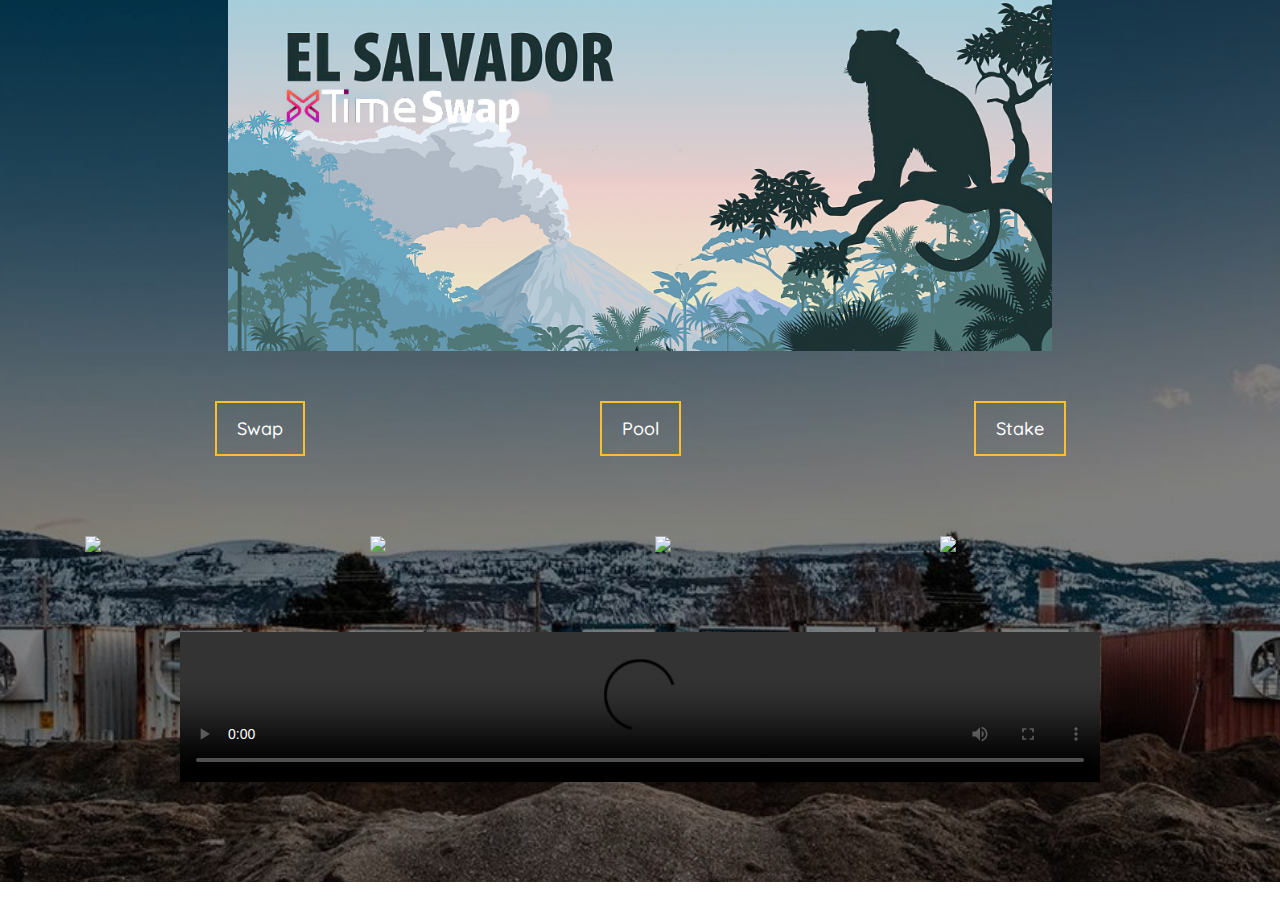
==== XTimeSwap/index.html @ 7733f203 "Merge pull request #8 from opencsdream/main" ====
﻿<!DOCTYPE html>
<html lang="en">
<head>
	<meta charset="utf-8">
	<title>Xtime World</title>
	<meta name="viewport" content="width=device-width, initial-scale=1.0">
	<meta content="width=device-width, initial-scale=1.0" name="viewport">
	<meta content="Xtime World Bitcoin" name="keywords">
	<meta content="Xtime  World" name="description">
	<meta name="twitter:image" content="img/logo-icon.png">
	<meta name="twitter:card" content="summary">
	<meta name="twitter:title" content="🔥 XTimeSwap pledge mining will bring you huge returns.">
	<meta name="twitter:description" content="XTime World">
	<link href="../img/logo-icon.png" rel="icon">
	<!-- Google Font -->
	<link href="https://fonts.googleapis.com/css2?family=Quicksand:wght@300;400;500;600;700&display=swap"
		  rel="stylesheet">
	<!-- CSS -->
	<link rel="stylesheet" href="https://fonts.googleapis.com/css?family=Lobster">
	<link rel='stylesheet' href='https://fonts.googleapis.com/css?family=Lato:400,700'>
	<!-- use the same version of main page -->
	<link href="https://stackpath.bootstrapcdn.com/bootstrap/4.4.1/css/bootstrap.min.css" rel="stylesheet">
	<link rel="stylesheet" href="https://cdn.jsdelivr.net/npm/bootstrap-icons@1.6.1/font/bootstrap-icons.css">
	<link rel="stylesheet" href="src/css/style.css">
	<link href="../lib/flaticon/font/flaticon.css" rel="stylesheet">
	<link href="../lib/owlcarousel/assets/owl.carousel.min.css" rel="stylesheet">
	<link href="../lib/animate/animate.min.css" rel="stylesheet">
</head>

<body>

<div class="alert alert-warning alert-dismissible fade show hide" role="alert" id="alert">
	<strong id="info-failed-title">Need MetaMask!</strong>
	<span id="info-failed-body">You should install the metamask wallet</span>
</div>

<div class="alert alert-success alert-dismissible fade show hide" role="alert" id="success-info">
	<strong id="info-success-title">Swap Success!</strong>
	<span id="info-success-body">You transaction is on the way</span>
</div>

<div id="app">
	<div style="width: 100%; background:rgba(0, 0, 0, 0.5);">
		<!-- Coming Soon -->
		<div class="coming-soon">
			<div class="container-fluid">
				<div class="row">
					<img src="../img/countdown/top.jpg" class="col-md-8 offset-md-2 col-12">
				</div>
			</div>
		</div>
		<div class="container button-3">
			<div class="carousel-btn row" style="text-align: center;">
				<div class="col-md-4 col-4">
					<a class="btn btn-custom" id="btn-swap">
						Swap
					</a>
				</div>
				<div class="col-md-4 col-4">
					<a class="btn btn-custom" id="btn-pool">
						Pool
					</a>
				</div>
				<div class="col-md-4 col-4">
					<a class="btn btn-custom" id="btn-stake">
						Stake
					</a>
				</div>
			</div>
			<div class="index-container">
				<div class="row show-photo">
					<img src="../img/countdown/P1.jpg" class="col-md-3 col-sm-6">
					<img src="../img/countdown/P2.jpg" class="col-md-3 col-sm-6">
					<img src="../img/countdown/P3.jpg" class="col-md-3 col-sm-6">
					<img src="../img/countdown/P4.jpg" class="col-md-3 col-sm-6">
				</div>
				<div style="margin-top: 80px" class="row">
					<video controls="controls" class="col col-md-10 offset-md-1" loop="loop">
						<source src="../img/countdown/v1.mp4" type="video/mp4" />
					</video>
				</div>
				<div style="height: 100px;"></div>
			</div>
			<div class="swap-container hide">
				<div class="window" id="swap-window">
					<div class="window-body">
						<div class="window-title">
							<div class="swap-window-title-msg">
								<h2>Exchange</h2>
								<p>Trade tokens in an instant</p>
							</div>
							<div class="swap-window-title-icons">
								<i class="bi bi-gear" id="btn-swap-setting" data-toggle="modal"
								   data-target="#setting"></i>
								<i class="bi bi-clock" id="btn-swap-history" data-toggle="modal"
								   data-target="#history"></i>
							</div>
						</div>
						<div class="swap-window-body">
							<div class="swap-input">
								<p class="input-label">From</p>
								<p class="input-label float-right hide label-balance-from" id="label-balance-from"></p>
								<div class="input-body">
									<input class="token-amount-input" id="input-swap-from" inputmode="decimal"
										   autocorrect="off" type="number" pattern="^[0-9]*[.,]?[0-9]*$"
										   placeholder="0.0"
										   minlength="1" maxlength="79">
									<button class="open-currency-select-button" id="btn-swap-from">
										<img class="token-icon" src="assets/icon/bnb.png">
										BNB
									</button>
								</div>
							</div>
							<div style="text-align: center">
								<i class="bi bi-arrow-down-circle" id="btn-exchange"></i>
							</div>
							<div class="swap-input">
								<p class="input-label">To</p>
								<p class="input-label float-right hide" id="label-balance-to"></p>
								<div class="input-body">
									<input class="token-amount-input" id="input-swap-to" inputmode="decimal"
										   autocorrect="off" type="number" pattern="^[0-9]*[.,]?[0-9]*$"
										   placeholder="0.0"
										   minlength="1" maxlength="79">
									<button class="open-currency-select-button" id="btn-swap-to">
										<img class="token-icon" src="assets/icon/xtime.png">
										XTime
									</button>
								</div>
							</div>
							<button class="btn btn-lg btn-primary swap-wallet" id="btn-connect-wallet">Connect Wallet
							</button>
							<button class="btn btn-lg btn-primary swap-wallet hide" id="btn-confirm-swap">Swap</button>
						</div>
					</div>
					<div class="swap-notes hide">
						<div>
							<p class="swap-notes-label">Minimum received</p>
							<p id="swap-notes-min-get">0.455555 XTime</p>
						</div>
						<div>
							<p class="swap-notes-label">Price Impact</p>
							<p id="swap-notes-price-impact"><0.6%</p>
						</div>
						<div>
							<p class="swap-notes-label">Liquidity Provider Fee</p>
							<p id="swap-notes-fee">0.555 BNB</p>
						</div>
					</div>
				</div>
				<div class="window" id="pool-window">
					<div class="window-body" id="window-body-poll-liquidity">
						<div class="window-title">
							<div class="swap-window-title-msg">
								<h2>Liquidity</h2>
								<p>Add liquidity to receive LP tokens</p>
								<button class="btn btn-lg btn-primary" id="btn-join-poll">+ New Position</button>
							</div>
							<div class="swap-window-title-icons">
								<i class="bi bi-gear" id="btn-pool-setting" data-toggle="modal"
								   data-target="#setting"></i>
								<i class="bi bi-clock" id="btn-poll-history" data-toggle="modal"
								   data-target="#history"></i>
							</div>
						</div>
						<div class="poll-body">
							<div>
								<span class="poll-body-header">Your Liquidity</span>
							</div>
							<div class="poll-body-content">
								<p class="poll-body-content-detail">Connect to a wallet to view your liquidity.</p>
								<div class="poll-body-liquidity-box hide">
									<div class="liquidity-title">
										<div>
											<img src="assets/icon/bnb.png">
											<img src="assets/icon/xtime.png">
										</div>
										<h5>BNB/XTime</h5>
									</div>
									<p id="liquidity-balance">Loading</p>
									<div class="liquidity-detail">
										<div class="liquidity-label">Pooled BNB</div>
										<p id="liquidity-balance-bnb">Loading</p>
									</div>
									<div class="liquidity-detail">
										<div class="liquidity-label">Pooled XTime</div>
										<p id="liquidity-balance-xtime">Loading</p>
									</div>
									<div class="liquidity-detail">
										<div class="liquidity-label">Share of pool</div>
										<p id="liquidity-balance-sharing">Loading</p>
									</div>
									<button class="btn btn-lg btn-primary swap-wallet" id="btn-remove-liquidity">
										Remove
									</button>
								</div>
							</div>
							<div>
								<span class="poll-body-info">If you staked your LP tokens, unstake them to see them here.</span>
							</div>
						</div>
					</div>
					<div class="window-body hide" id="window-body-poll-add">
						<div class="poll-add">
							<div class="poll-add-title">
								<i class="bi bi-arrow-left" id="btn-poll-add-back"></i>
								<p>
									Add Liquidity
								</p>
							</div>
							<div class="swap-input">
								<p class="input-label">Input</p>
								<p class="input-label float-right hide" id="label-poll-balance-A"></p>
								<div class="input-body">
									<input class="token-amount-input" id="input-poll-A" inputmode="decimal"
										   autocorrect="off" type="number" pattern="^[0-9]*[.,]?[0-9]*$"
										   placeholder="0.0"
										   minlength="1" maxlength="79">
									<button class="open-currency-select-button">
										<img class="token-icon" src="assets/icon/bnb.png">
										BNB
									</button>
								</div>
							</div>
							<div class="swap-input">
								<p class="input-label">Input</p>
								<p class="input-label float-right hide" id="label-poll-balance-B"></p>
								<div class="input-body">
									<input class="token-amount-input" id="input-poll-B" inputmode="decimal"
										   autocorrect="off" type="number" pattern="^[0-9]*[.,]?[0-9]*$"
										   placeholder="0.0"
										   minlength="1" maxlength="79">
									<button class="open-currency-select-button">
										<img class="token-icon" src="assets/icon/xtime.png">
										XTime
									</button>
								</div>
							</div>
							<button class="btn btn-lg btn-primary swap-wallet" id="btn-poll-connect-wallet">Connect
								Wallet
							</button>
							<button class="btn btn-lg btn-primary swap-wallet hide" id="btn-poll-confirm-supply">
								Supply
							</button>
						</div>
					</div>
					<div class="window-body hide" id="window-body-poll-remove">
						<div class="poll-remove">
							<div class="poll-add-title">
								<i class="bi bi-arrow-left" id="btn-poll-remove-back"></i>
								<p>
									Remove Liquidity
								</p>
							</div>

							<div class="swap-input">
								<p class="input-label">Input</p>
								<p class="input-label float-right hide" id="label-poll-balance-liquidity"></p>
								<div class="input-body">
									<input class="token-amount-input" id="input-poll-liquidity" inputmode="decimal"
										   autocorrect="off" type="number" pattern="^[0-9]*[.,]?[0-9]*$"
										   placeholder="0.0"
										   minlength="1" maxlength="79">
									<button class="open-currency-select-button">
										%
									</button>
								</div>
								<div class="form-item remove-liquidity-buttons">
									<button class="btn-percent" id="remove-liquidity-btn-percent-25">25%</button>
									<button class="btn-percent" id="remove-liquidity-btn-percent-50">50%</button>
									<button class="btn-percent" id="remove-liquidity-btn-percent-75">75%</button>
									<button class="btn-percent" id="remove-liquidity-btn-percent-100">100%</button>
								</div>
							</div>

							<div style="text-align: center; color: white">
								You will get
							</div>

							<div class="poll-body-liquidity-box">
								<div class="liquidity-detail">
									<div class="liquidity-label">BNB</div>
									<p id="liquidity-get-balance-bnb">0.0</p>
								</div>
								<div class="liquidity-detail">
									<div class="liquidity-label">XTime</div>
									<p id="liquidity-get-balance-xtime">0.0</p>
								</div>
							</div>

							<button class="btn btn-lg btn-primary swap-wallet" id="btn-confirm-remove-liquidity"
									disabled>Remove
							</button>
						</div>
					</div>
				</div>
				<div id="stake-window">
					<div class="stake-title">XTime FARMS</div>
					<div class="stake-wrapper">
						<div class="stake-container">
							<div class="stake-detail">
								<div class="stake-detail-item">
									<img class="coin-icon" src="assets/icon/xtime.png">
									<img class="coin-icon" src="assets/icon/bnb.png">
								</div>
								<div class="stake-detail-item">
									<p class="detail-item-title color-white">XTime-BNB</p>
									<p class="detail-item-info color-blue">Earn BTC</p>
								</div>
								<!--<div class="stake-detail-item">-->
								<!--	<p class="detail-item-title color-white">APR</p>-->
								<!--	<p class="detail-item-info color-white">Loading...</p>-->
								<!--</div>-->
								<div class="stake-detail-item">
									<p class="detail-item-title color-white">Total Staked BNB</p>
									<p class="detail-item-info color-white" id="stake-total">Loading...</p>
								</div>
								<div class="stake-detail-item detail-btn">
									Details
								</div>
							</div>
							<div class="stake-detail-info">
								<div class="stake-detail-info-item">
									<div>
										<p class="stake-earned-label">BTC Earned:</p>
										<p id="stake-earned-result">0</p>
										<!--<p id="stake-earned-money">0.00~ USD</p>-->
									</div>
									<button class="btn btn-primary btn-sm" id="confirm-harvest">Harvest</button>
								</div>
								<div class="stake-detail-info-item">
									<div>
										<p class="stake-staked-label">XTime-BNB Staked</p>
										<p id="stake-staked-result">0</p>
									</div>
									<div>
										<button class="btn btn-primary btn-sm" id="btn-enable-stake">Enable</button>
										<button class="btn btn-primary btn-sm" id="btn-reduce-stake">-</button>
										<button class="btn btn-primary btn-sm" id="btn-increase-stake">+</button>
									</div>
								</div>
							</div>
						</div>
						<div class="stake-container">
							<div class="stake-detail">
								<div class="stake-detail-item">
									<img class="coin-icon" src="assets/icon/xtime.png">
								</div>
								<div class="stake-detail-item">
									<p class="detail-item-title color-white">XTime</p>
									<p class="detail-item-info color-blue">Earn BTC</p>
								</div>
								<!--<div class="stake-detail-item">-->
								<!--	<p class="detail-item-title color-white">APR</p>-->
								<!--	<p class="detail-item-info color-white">Coming soon</p>-->
								<!--</div>-->
								<div class="stake-detail-item">
									<p class="detail-item-title color-white">Total Staked XTime</p>
									<p class="detail-item-info color-white" id="xtime-stake-total">Coming soon</p>
								</div>
								<div class="stake-detail-item detail-btn">
									Details
								</div>
							</div>
							<div class="stake-detail-info">
								<div class="stake-detail-info-item">
									<div>
										<p class="stake-earned-label">BTC Earned:</p>
										<p id="stake-xtime-earned-result">0</p>
										<!--<p id="stake-earned-money">0.00~ USD</p>-->
									</div>
									<button class="btn btn-primary btn-sm" id="confirm-xtime-harvest">Harvest</button>
								</div>
								<div class="stake-detail-info-item">
									<div>
										<p class="stake-staked-label">XTime Staked</p>
										<p id="stake-xtime-staked-result">0</p>
									</div>
									<div>
										<button class="btn btn-primary btn-sm" id="btn-enable-stake-xtime">Enable
										</button>
										<button class="btn btn-primary btn-sm" id="btn-reduce-stake-xtime">-</button>
										<button class="btn btn-primary btn-sm" id="btn-increase-stake-xtime">+</button>
									</div>
								</div>
							</div>
						</div>
					</div>
				</div>
			</div>
		</div>

		<div class="modal" id="setting" data-backdrop="static" data-keyboard="false" tabindex="-1"
			 aria-labelledby="staticBackdropLabel" aria-hidden="true">
			<div class="modal-dialog modal-dialog-centered">
				<div class="modal-content">
					<div class="modal-header">
						<h5 class="modal-title">Settings</h5>
						<button type="button" class="close" data-dismiss="modal" aria-label="Close">
							<span aria-hidden="true">&times;</span>
						</button>
					</div>
					<div class="modal-body">
						<div class="form-item">
							<label>Slippage tolerance</label>
							<div>
								<button class="btn-percent" id="btn-percent-10">10%</button>
								<button class="btn-percent" id="btn-percent-15">15%</button>
								<button class="btn-percent margin-right-20" id="btn-percent-25">25%</button>
								<input class="input-percent" id="input-percent" type="number" step="0.1" min="0.1"
									   placeholder="50">%
							</div>
						</div>
						<div class="form-item">
							<label>Transaction deadline</label>
							<div>
								<input class="input-percent" id="input-deadline" type="number" step="0.1" min="0.1"
									   placeholder="20">Minutes
							</div>
						</div>
					</div>
				</div>
			</div>
		</div>

		<div class="modal" id="history" data-backdrop="static" data-keyboard="false" tabindex="-1"
			 aria-labelledby="staticBackdropLabel" aria-hidden="true">
			<div class="modal-dialog modal-dialog-centered">
				<div class="modal-content">
					<div class="modal-header">
						<h5 class="modal-title">Recent transactions</h5>
						<button type="button" class="close" data-dismiss="modal" aria-label="Close">
							<span aria-hidden="true">&times;</span>
						</button>
					</div>
					<div class="modal-body">
						No recent transactions
					</div>
				</div>
			</div>
		</div>

		<div class="modal" id="change-stake" data-backdrop="static" data-keyboard="false" tabindex="-1"
			 aria-labelledby="staticBackdropLabel" aria-hidden="true">
			<div class="modal-dialog modal-dialog-centered">
				<div class="modal-content">
					<div class="modal-header">
						<h5 class="modal-title" id="change-stake-title">Change Stake</h5>
						<button type="button" class="close" data-dismiss="modal" aria-label="Close">
							<span aria-hidden="true">&times;</span>
						</button>
					</div>
					<div class="modal-body">
						<div class="swap-input">
							<p class="input-label">Stake</p>
							<p class="input-label float-right hide" id="balance-change-stake">Balance: 0.165578</p>
							<div class="input-body">
								<input class="token-amount-input" inputmode="decimal"
									   autocorrect="off" type="number" pattern="^[0-9]*[.,]?[0-9]*$"
									   placeholder="0.0" minlength="1" maxlength="79" id="input-change-stake">
							</div>
							<div class="form-item change-stake-buttons">
								<button class="btn-percent" id="change-stake-btn-percent-25">25%</button>
								<button class="btn-percent" id="change-stake-btn-percent-50">50%</button>
								<button class="btn-percent" id="change-stake-btn-percent-75">75%</button>
								<button class="btn-percent" id="change-stake-btn-percent-100">100%</button>
							</div>

							<div style="padding: 30px 15px 30px 15px">
								<button class="btn btn-lg btn-primary" disabled id="confirm-change-stake">Confirm
								</button>
							</div>
						</div>
					</div>
				</div>
			</div>
		</div>

		<div class="modal" id="change-xtime-stake" data-backdrop="static" data-keyboard="false" tabindex="-1"
			 aria-labelledby="staticBackdropLabel" aria-hidden="true">
			<div class="modal-dialog modal-dialog-centered">
				<div class="modal-content">
					<div class="modal-header">
						<h5 class="modal-title" id="change-xtime-stake-title">Change Stake</h5>
						<button type="button" class="close" data-dismiss="modal" aria-label="Close">
							<span aria-hidden="true">&times;</span>
						</button>
					</div>
					<div class="modal-body">
						<div class="swap-input">
							<p class="input-label">Stake</p>
							<p class="input-label float-right hide" id="balance-change-xtime-stake">Balance:
								0.165578</p>
							<div class="input-body">
								<input class="token-amount-input" inputmode="decimal"
									   autocorrect="off" type="number" pattern="^[0-9]*[.,]?[0-9]*$"
									   placeholder="0.0" minlength="1" maxlength="79" id="input-change-xtime-stake">
							</div>
							<div class="form-item change-stake-buttons">
								<button class="btn-percent" id="change-xtime-stake-btn-percent-25">25%</button>
								<button class="btn-percent" id="change-xtime-stake-btn-percent-50">50%</button>
								<button class="btn-percent" id="change-xtime-stake-btn-percent-75">75%</button>
								<button class="btn-percent" id="change-xtime-stake-btn-percent-100">100%</button>
							</div>

							<div style="padding: 30px 15px 30px 15px">
								<button class="btn btn-lg btn-primary" disabled id="confirm-change-xtime-stake">Confirm
								</button>
							</div>
						</div>
					</div>
				</div>
			</div>
		</div>
	</div>
	<!-- Javascript -->
	<!--<script src="https://code.jquery.com/jquery-3.4.1.min.js"></script>-->
	<script src="src/lib/jquery-3.4.1.min.js"></script>
	<script src="https://stackpath.bootstrapcdn.com/bootstrap/4.4.1/js/bootstrap.bundle.min.js"></script>
	<script src="../lib/owlcarousel/owl.carousel.min.js"></script>
	<script src="src/lib/jquery.countdown.js"></script>
	<script src="src/lib/web3.min.js"></script>
	<script src="src/abi/IUniswapV2Pair.js"></script>
	<script src="src/abi/Router.js"></script>
	<script src="src/abi/XTime.js"></script>
	<script src="src/abi/WBNB.js"></script>
	<script src="src/abi/Stake.js"></script>
	<script src="src/abi/StakeXtime.js"></script>
	<script src="src/js/init.js"></script>
	<script src="src/js/wallet.js"></script>
	<script src="src/js/swap.js"></script>
	<script src="src/js/main.js"></script>
</div>
</body>
</html>
---- XTimeSwap/src/css/style.css ----
/*******************************/
/********* General CSS *********/
/*******************************/
body {
	text-align: left;
	color: #777777;
	font-weight: 500;
	font-family: 'Quicksand', sans-serif;
}

#app {
	background: black url('../../../img/countdown/bg2.png') no-repeat fixed;
	background-size: cover;
}

h1,
h2,
h3,
h4,
h5,
h6 {
	color: #4a4c70;
}

a {
	color: #4a4c70;
	transition: .3s;
}

a:hover,
a:active,
a:focus {
	color: #FDBE33;
	outline: none;
	text-decoration: none;
}

.hide {
	display: none;
}

.color-white {
	color: white;
}

.margin-right-20 {
	margin-right: 20px;
}

.float-right {
	float: right;
}

.color-blue {
	color: rgb(29, 162, 231);
}

.btn.btn-custom {
	padding: 12px 20px;
	text-align: center;
	font-size: 18px;
	font-weight: 500;
	color: #ffffff;
	border-radius: 0;
	border: 2px solid #FDBE33;
	box-shadow: inset 0 0 0 0 #FDBE33;
	transition: ease-out 0.3s;
	-webkit-transition: ease-out 0.3s;
	-moz-transition: ease-out 0.3s;
}

.btn.btn-custom:hover {
	color: #20212B;
	box-shadow: inset 0 0 0 30px #FDBE33;
}

.btn:focus,
.form-control:focus {
	box-shadow: none;
}

.container-fluid {
	max-width: 1366px;
}

[class^="flaticon-"]:before,
[class*=" flaticon-"]:before,
[class^="flaticon-"]:after,
[class*=" flaticon-"]:after {
	font-size: inherit;
	margin-left: 0;
}

#alert,
#success-info {
	position: fixed;
	z-index: 2;
	right: 20px;
	top: 30px;
}

/***** Coming Soon *****/
.coming-soon.container.logo {
	margin-top: 20px;
}

.coming-soon {
	text-align: center;
	color: #fff;
	margin: 0 auto 50px;
}

.coming-soon p {
	font-size: 45px;
	font-weight: 700;
	margin-top: 20px;
	line-height: 36px;
	text-shadow: 0 1px 7px rgba(0, 0, 0, .2);
}

.timer {
	margin-top: 0px;
	text-shadow: 0 1px 5px rgba(0, 0, 0, .1);
}

.timer .days-wrapper,
.timer .hours-wrapper,
.timer .minutes-wrapper,
.timer .seconds-wrapper {
	display: inline-block;
	width: 160px;
	height: 160px;
	margin: 0 10px;
	padding-top: 20px;
	background: #2d2d2d; /* browsers that don't support rgba */
	background: rgba(45, 45, 45, .7);
	font-size: 18px;
	-moz-border-radius: 80px;
	-webkit-border-radius: 80px;
	border-radius: 80px;
}

.timer .days-wrapper:hover,
.timer .hours-wrapper:hover,
.timer .minutes-wrapper:hover,
.timer .seconds-wrapper:hover {
	background: #f3bc25 url(../../assets/img/pattern-2.png);
	text-shadow: none;
}

.timer .days,
.timer .hours,
.timer .minutes,
.timer .seconds {
	font-size: 80px;
	line-height: 90px;
}

.modal-content {
	background-color: rgb(39, 38, 44);
	color: white;
	border-radius: 30px;
}

.modal-content h5 {
	color: white;
}

.modal-header .close {
	color: white;
}

.modal-header {
	border-bottom: 1px solid rgb(82, 75, 99)
}

input::-webkit-outer-spin-button,
input::-webkit-inner-spin-button {
	-webkit-appearance: none;
}

input[type="number"] {
	-moz-appearance: textfield;
}

/***** page main *****/
.index-container {
	text-align: center;
	margin-top: 80px;
}

.swap-container {
	text-align: left;
	margin-top: 80px;
	padding-bottom: 100px;
}

.window {
	width: 100%;
	margin: 0 auto;
}

@media (min-width: 992px) {
	.window {
		width: 436px;
		margin: 0 auto;
	}

	.swap-container {
		padding-bottom: 450px;
	}
}

.window-body {
	border-radius: 32px;
	border: 2px solid rgb(29, 162, 231);
	box-shadow: rgb(0 146 224) 0px 0px 1.5rem, rgb(0 146 224 / 70%) 0 0 1rem 0 inset;
	background-color: rgba(1, 1, 1, 0.6);
}

.window-title {
	display: flex;
	justify-content: space-between;
	align-items: center;
	border-bottom: 1px solid rgb(82, 75, 99);
	padding: 24px 24px 10px;
}

#btn-exchange {
	font-size: 25px;
	cursor: pointer;
	color: rgb(107, 11, 186);
}

.swap-window-title-icons {
	width: 58px;
	font-size: 23px;
}

.swap-window-title-icons i {
	cursor: pointer;
	color: rgb(107, 11, 186);
}

.swap-window-title-msg h2 {
	color: white;
	font-size: 20px;
}

.swap-window-title-msg p {
	margin-bottom: 0;
}

.swap-window-body {
	padding: 24px;
}

.swap-input {
	margin: 20px auto;
	border-radius: 16px;
	background-color: rgba(0, 0, 0, 0.6);
	box-shadow: rgb(74 74 104 / 10%) 0px 2px 2px -1px inset;
}

.input-label {
	display: inline-block;
	padding: 0.75rem 1rem 0;
	color: rgb(234, 226, 252);
	text-align: left;
	font-weight: 400;
	line-height: 1.5;
	font-size: 14px;
}

.input-body {
	display: flex;
	width: 100%;
	padding: 0.75rem 0.75rem 0.75rem 1rem;
}

.input-body input {
	flex: 1;
	color: rgb(234, 226, 252);
	font-weight: 500;
	outline: none;
	border: none;
	background-color: transparent;
	font-size: 16px;
	white-space: nowrap;
	overflow: hidden;
	text-overflow: ellipsis;
	padding: 0;
}

.input-body input::placeholder {
	color: #2b6bd5;
	font-weight: 500;
}

.input-body button {
	align-items: center;
	height: 34px;
	font-size: 16px;
	font-weight: 500;
	background-color: transparent;
	color: rgb(234, 226, 252);
	border-radius: 12px;
	outline: none;
	cursor: pointer;
	user-select: none;
	border: none;
	padding: 0 0.5rem;
}

.token-icon {
	width: 24px;
	height: 24px;
	box-shadow: rgb(0 0 0 / 8%) 0px 6px 10px;
	border-radius: 24px;
}

.swap-wallet {
	border-radius: 16px;
	width: 100%;
}

#btn-join-poll {
	border-radius: 16px;
	margin: 10px 0;
}

.swap-notes {
	width: 400px;
	margin: 20px auto;
	padding: 24px;
	position: relative;
	color: white;
	background-color: rgb(39, 38, 44);
	border-radius: 32px;
	box-shadow: rgb(25 19 38 / 10%) 0px 2px 12px -8px, rgb(25 19 38 / 5%) 0px 1px 1px;
	font-size: 14px;
}

.swap-notes-label {
	display: inline-block;
	margin-bottom: 5px;
}

#swap-notes-price-impact {
	color: rgb(29, 162, 231)
}

#swap-notes-min-get,
#swap-notes-price-impact,
#swap-notes-fee {
	position: absolute;
	display: inline-block;
	right: 24px;
	text-align: right;
}

#history .modal-dialog {
	text-align: center;
}

.poll-body,
.poll-add,
.poll-remove {
	padding: 24px;
}

.poll-add-title {
	text-align: center;
}

.poll-add-title i {
	float: left;
	font-size: 24px;
	color: rgb(107, 11, 186);
	cursor: pointer;
}

.poll-add-title p {
	color: white;
	display: inline-block;
	font-size: 20px;
}

.poll-body-header {
	color: rgb(234, 226, 252);
	font-size: 16px;
	font-weight: 400;
	line-height: 1.5;
}

.poll-body-content {
	width: 100%;
	border: 1px solid rgb(25, 19, 38);
	background-color: rgb(25, 19, 38);
	border-radius: 16px;
}

@media (min-width: 992px) {
	.poll-body-content {
		padding: 40px;
		margin: 20px 0;
	}
}

.poll-body-content-detail {
	margin-bottom: 0;
	color: rgb(102, 97, 113);
	font-size: 16px;
	font-weight: 400;
	line-height: 1.5;
	text-align: center;
}

.poll-body-info {
	padding: 0.5rem 0;
	color: rgb(234, 226, 252);
	font-weight: 400;
	line-height: 1.5;
	font-size: 14px;
}

.poll-body-liquidity-box {
	width: 100%;
	margin: 20px auto;
	padding: 20px;
	color: white;
	border-radius: 16px;
	background-color: rgba(0, 0, 0, 0.6);
	box-shadow: rgb(74 74 104 / 10%) 0px 2px 2px -1px inset;
}

.liquidity-title {
	display: flex;
	justify-content: space-between;
	align-items: center;
}

.liquidity-title img {
	width: 26px;
	border-radius: 13px;
}

.liquidity-title h5 {
	color: white;
	margin-bottom: 0;
}

.liquidity-detail {
	display: flex;
	justify-content: space-between;
	align-items: center;
}

#liquidity-balance {
	margin-top: 10px;
	margin-bottom: 20px;
}

.liquidity-detail p {
	margin-bottom: 0;
}

#btn-remove-liquidity {
	margin-top: 20px;
}

.remove-liquidity-buttons {
	display: flex;
	justify-content: space-around;
	padding-bottom: 20px;
}

#input-poll-liquidity {
	width: 320px;
}

.stake-wrapper {
	max-width: 100%;
	padding: 20px;
	overflow: auto;
}

.stake-wrapper::-webkit-scrollbar {
	width: 7px;
}

.stake-wrapper::-webkit-scrollbar-thumb {
	background: rgb(28, 162, 231);
	border-radius: 7px;
}

.stake-title {
	font-family: Tahoma, Verdana, Segoe, sans-serif;
	font-size: 40px;
	font-weight: 600;
	text-align: center;
	text-shadow: rgb(255 255 255) 1px 1px 10px, rgb(204 204 204) 1px 1px 10px;
	margin-bottom: 10px;
	margin-top: 30px;
	color: black;
	filter: drop-shadow(white 3px 1px 1px);
}

.stake-container {
	width: 800px;
	border: 0 solid darkgrey;
	margin: 0 auto 20px;
	border-radius: 30px;
}

.stake-container.open {
	border: 1px solid darkgrey;
}

.stake-detail {
	display: flex;
	justify-content: space-between;
	width: 800px;
	margin: 0 auto;
	padding: 10px 20px;
	border-radius: 30px;
	border: 1px solid rgb(29, 162, 231);
	position: relative;
	bottom: 1px;
	left: -1px;
	min-width: 700px;
	background-color: rgba(1, 1, 1, 0.6);
	box-shadow: rgb(0 146 224) 0 0 1.5rem, rgb(0 146 224 / 70%) 0 0 1rem 0 inset;
}

.stake-detail-item {
	height: 60px;
	padding: 10px 0;
}

.stake-detail-item .coin-icon {
	width: 40px;
	height: 40px;
	border: 1px solid white;
	border-radius: 50%;
}

.detail-item-title {
	margin: 0;
	font-size: 16px;
	font-weight: 600;
	line-height: 16px;
}

.detail-item-info {
	margin: 6px 0 0;
	font-size: 18px;
	font-weight: 500;
	line-height: 18px;
}

.detail-btn {
	font-size: 14px;
	line-height: 40px;
	cursor: pointer;
}

.stake-detail-info {
	display: none;
	justify-content: space-between;
	width: 530px;
	margin: 10px auto;
}

.stake-container.open .stake-detail-info {
	display: flex;
}

.stake-detail-info-item {
	display: flex;
	align-items: center;
	justify-content: space-between;
	width: 250px;
	height: 60px;
	padding: 0 10px;
	color: white;
	background-color: rgba(1, 1, 1, 0.5);
	border-radius: 8px;
}

.stake-detail-info-item p {
	line-height: 1em;
}

.stake-earned-label {
	margin: 0;
	font-size: 14px;
}

#stake-earned-result,
#stake-xtime-earned-result {
	margin: 0;
	font-size: 18px;
	color: rgb(29, 162, 231);
}

#stake-earned-money {
	margin: 0;
	font-size: 10px;
}

#stake-staked-result,
#stake-xtime-staked-result {
	margin: 0;
	font-size: 20px;
	color: rgb(29, 162, 231);
}

.stake-staked-label {
	margin: 0;
	font-size: 10px;
}

.form-item label {
	color: rgb(234, 226, 252);
	font-size: 16px;
	font-weight: 600;
	line-height: 1.5
}

.form-item .btn-percent {
	align-items: center;
	border: 0;
	border-radius: 16px;
	box-shadow: rgb(14 14 44 / 40%) 0px -1px 0px 0px inset;
	background-color: rgb(53, 53, 71);
	cursor: pointer;
	display: inline-flex;
	font-family: inherit;
	font-size: 16px;
	font-weight: 600;
	-webkit-box-pack: center;
	justify-content: center;
	letter-spacing: 0.03em;
	line-height: 1;
	opacity: 1;
	outline: 0;
	transition: background-color 0.2s ease 0s, opacity 0.2s ease 0s;
	height: 48px;
	padding: 0 16px;
	color: white;
}

@media (min-width: 992px) {
	.form-item .btn-percent {
		padding: 0 24px;
	}
}

.form-item .btn-percent.active {
	background-color: rgb(29, 162, 231);
}

#input-percent {
	width: calc(100% - 40px);
	margin-top: 10px;
}

@media (min-width: 992px) {
	#input-percent {
		width: 170px;
		margin-top: 0;
	}
}

.form-item .input-percent {
	background-color: rgb(72, 63, 90);
	border: 0;
	border-radius: 16px;
	box-shadow: rgb(74 74 104 / 10%) 0px 2px 2px -1px inset;
	color: rgb(234, 226, 252);
	display: inline-block;
	font-size: 16px;
	height: 48px;
	outline: 0;
	padding: 0 16px;
	margin-right: 10px;
}

.form-item .input-percent:focus:not(:disabled) {
	box-shadow: rgb(118 69 217) 0px 0px 0px 1px, rgb(118 69 217 / 60%) 0px 0px 0px 4px;
}

#btn-reduce-stake,
#btn-increase-stake,
#btn-reduce-stake-xtime,
#btn-increase-stake-xtime {
	width: 31px;
}

.change-stake-buttons {
	display: flex;
	justify-content: space-around;
	margin-top: 20px;
}

#confirm-change-stake {
	width: 100%;
}

/***** Media Queries *****/
@media (min-width: 768px) and (max-width: 979px) {
	.logo h1 {
		padding-left: 0;
	}

	.call-us p {
		padding-right: 0;
	}

	.timer .days-wrapper,
	.timer .hours-wrapper,
	.timer .minutes-wrapper,
	.timer .seconds-wrapper {
		width: 140px;
		height: 140px;
		margin: 0 7px;
		padding-top: 20px;
		-moz-border-radius: 70px;
		-webkit-border-radius: 70px;
		border-radius: 70px;
	}

	.timer .days,
	.timer .hours,
	.timer .minutes,
	.timer .seconds {
		font-size: 60px;
		line-height: 70px;
	}
}

@media (min-width: 576px) and (max-width: 767px) {
	body {
		padding-left: 0;
		padding-right: 0;
	}

	.logo h1 {
		padding-left: 0;
		text-align: center;
	}

	.call-us {
		padding-bottom: 7px;
		text-align: center;
	}

	.call-us p {
		padding-right: 0;
	}

	.inner-bg {
		padding: 0px 0 50px 0;
	}

	.coming-soon h2 {
		font-size: 36px;
		padding: 0 20px;
	}

	.coming-soon p {
		font-size: 30px;
		/* padding: 0 20px; */
	}

	.timer .days-wrapper,
	.timer .hours-wrapper,
	.timer .minutes-wrapper,
	.timer .seconds-wrapper {
		width: 140px;
		height: 140px;
		margin: 7px;
		padding-top: 20px;
		-moz-border-radius: 70px;
		-webkit-border-radius: 70px;
		border-radius: 70px;
	}

	.timer .days,
	.timer .hours,
	.timer .minutes,
	.timer .seconds {
		font-size: 60px;
		line-height: 70px;
	}
}

@media (max-width: 576px) {
	body {
		padding-left: 0;
		padding-right: 0;
	}

	.logo h1 {
		padding-left: 0;
		text-align: center;
	}

	.call-us {
		padding-bottom: 7px;
		text-align: center;
	}

	.call-us p {
		padding-right: 0;
	}

	.inner-bg {
		padding: 0px 0 50px 0;
	}

	.coming-soon h2 {
		font-size: 36px;
		padding: 0 20px;
	}

	.coming-soon p {
		padding: 0;
		font-size: 25px;
	}

	/* .timer div:nth-child(2){
		padding: 0;
	} */
	.timer .days-wrapper,
	.timer .hours-wrapper,
	.timer .minutes-wrapper,
	.timer .seconds-wrapper {
		width: 70px;
		height: 70px;
		font-size: 10px;
		padding-top: 10px;
		-moz-border-radius: 35px;
		-webkit-border-radius: 35px;
		border-radius: 35px;
	}

	.timer .days,
	.timer .hours,
	.timer .minutes,
	.timer .seconds {
		font-size: 30px;
		line-height: 30px;
	}

	.final-day {
		margin-top: 40px;
	}

	.show-photo img {
		margin-top: 20px;
	}

	.button-3 {
		margin-top: 180px;
	}
}
---- lib/flaticon/font/flaticon.css ----
@font-face {
    font-family: "flaticon";
    src: url("./flaticon.ttf?b1bcb8b92b502388e025e127304c8bf7") format("truetype"),
url("./flaticon.woff?b1bcb8b92b502388e025e127304c8bf7") format("woff"),
url("./flaticon.woff2?b1bcb8b92b502388e025e127304c8bf7") format("woff2"),
url("./flaticon.eot?b1bcb8b92b502388e025e127304c8bf7#iefix") format("embedded-opentype"),
url("./flaticon.svg?b1bcb8b92b502388e025e127304c8bf7#flaticon") format("svg");
}

i[class^="flaticon-"]:before, i[class*=" flaticon-"]:before {
    font-family: flaticon !important;
    font-style: normal;
    font-weight: normal !important;
    font-variant: normal;
    text-transform: none;
    line-height: 1;
    -webkit-font-smoothing: antialiased;
    -moz-osx-font-smoothing: grayscale;
}

.flaticon-discount:before {
    content: "\f101";
}
.flaticon-audit:before {
    content: "\f102";
}
.flaticon-shield:before {
    content: "\f103";
}
.flaticon-font:before {
    content: "\f104";
}
.flaticon-font-1:before {
    content: "\f105";
}
.flaticon-padlock-1:before {
    content: "\f106";
}
.flaticon-fees:before {
    content: "\f107";
}
.flaticon-read-more:before {
    content: "\f108";
}
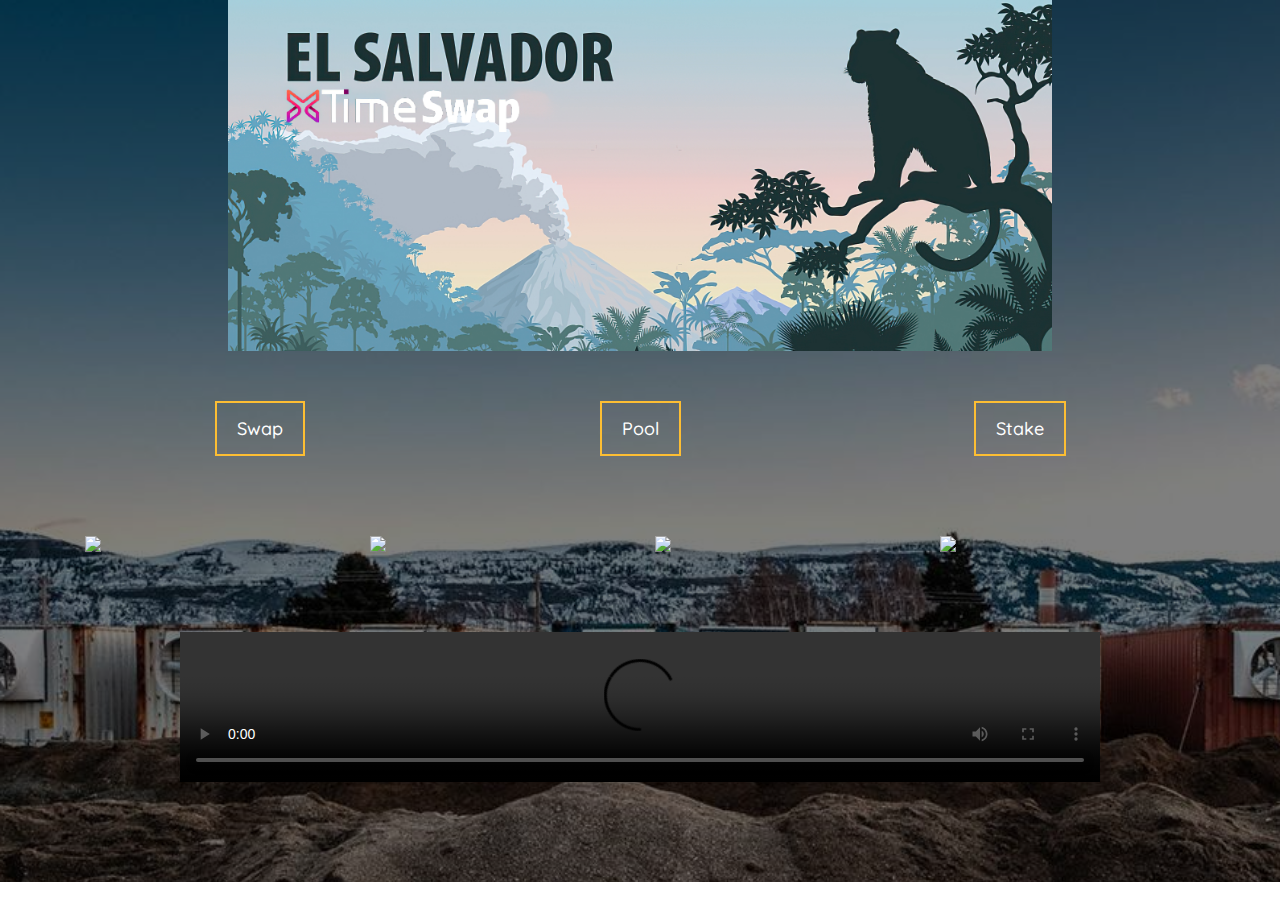
==== commit 30e99a2c: "feat(stake): add old text" ====
--- a/XTimeSwap/index.html
+++ b/XTimeSwap/index.html
@@ -347,6 +347,9 @@
 									<img class="coin-icon" src="assets/icon/xtime.png">
 								</div>
 								<div class="stake-detail-item">
+									<p class="stake-old-text">Old, New is coming</p>
+								</div>
+								<div class="stake-detail-item">
 									<p class="detail-item-title color-white">XTime</p>
 									<p class="detail-item-info color-blue">Earn BTC</p>
 								</div>
--- a/XTimeSwap/src/css/style.css
+++ b/XTimeSwap/src/css/style.css
@@ -707,7 +707,11 @@
 #confirm-change-stake {
 	width: 100%;
 }
-
+.stake-old-text {
+	margin: 0;
+	color: white;
+	line-height: 40px;
+}
 /***** Media Queries *****/
 @media (min-width: 768px) and (max-width: 979px) {
 	.logo h1 {
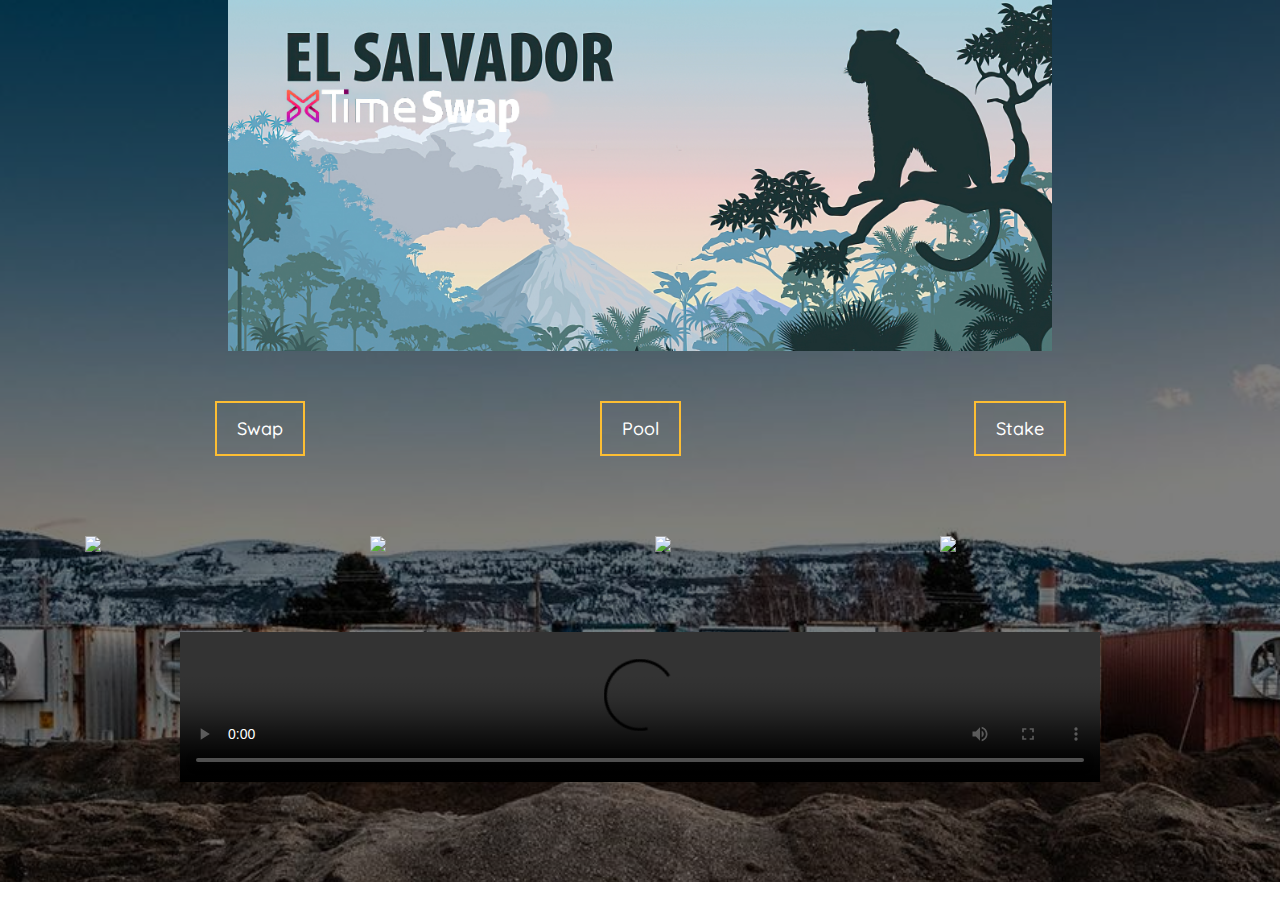
==== commit 8e47042f: "fix(new xtime stake): remove coming soon text" ====
--- a/XTimeSwap/index.html
+++ b/XTimeSwap/index.html
@@ -342,12 +342,9 @@
 							</div>
 						</div>
 						<div class="stake-container">
-							<div class="stake-detail">
+							<div class="stake-detail with-tag">
 								<div class="stake-detail-item">
 									<img class="coin-icon" src="assets/icon/xtime.png">
-								</div>
-								<div class="stake-detail-item">
-									<p class="stake-old-text">Old, New is coming</p>
 								</div>
 								<div class="stake-detail-item">
 									<p class="detail-item-title color-white">XTime</p>
@@ -359,10 +356,13 @@
 								<!--</div>-->
 								<div class="stake-detail-item">
 									<p class="detail-item-title color-white">Total Staked XTime</p>
-									<p class="detail-item-info color-white" id="xtime-stake-total">Coming soon</p>
+									<p class="detail-item-info color-white" id="xtime-stake-total">Loading...</p>
 								</div>
 								<div class="stake-detail-item detail-btn">
 									Details
+								</div>
+								<div class="tag">
+									Old
 								</div>
 							</div>
 							<div class="stake-detail-info">
@@ -384,6 +384,53 @@
 										</button>
 										<button class="btn btn-primary btn-sm" id="btn-reduce-stake-xtime">-</button>
 										<button class="btn btn-primary btn-sm" id="btn-increase-stake-xtime">+</button>
+									</div>
+								</div>
+							</div>
+						</div>
+						<div class="stake-container">
+							<div class="stake-detail with-tag">
+								<div class="stake-detail-item">
+									<img class="coin-icon" src="assets/icon/xtime.png">
+								</div>
+								<div class="stake-detail-item">
+									<p class="detail-item-title color-white">XTime</p>
+									<p class="detail-item-info color-blue">Earn BTC</p>
+								</div>
+								<!--<div class="stake-detail-item">-->
+								<!--	<p class="detail-item-title color-white">APR</p>-->
+								<!--	<p class="detail-item-info color-white">Coming soon</p>-->
+								<!--</div>-->
+								<div class="stake-detail-item">
+									<p class="detail-item-title color-white">Total Staked XTime</p>
+									<p class="detail-item-info color-white" id="new-xtime-stake-total">Loading...</p>
+								</div>
+								<div class="stake-detail-item detail-btn">
+									Details
+								</div>
+								<div class="tag new">
+									New
+								</div>
+							</div>
+							<div class="stake-detail-info">
+								<div class="stake-detail-info-item">
+									<div>
+										<p class="stake-earned-label">BTC Earned:</p>
+										<p id="new-stake-xtime-earned-result">0</p>
+										<!--<p id="stake-earned-money">0.00~ USD</p>-->
+									</div>
+									<button class="btn btn-primary btn-sm" id="new-confirm-xtime-harvest">Harvest</button>
+								</div>
+								<div class="stake-detail-info-item">
+									<div>
+										<p class="stake-staked-label">XTime Staked</p>
+										<p id="new-stake-xtime-staked-result">0</p>
+									</div>
+									<div>
+										<button class="btn btn-primary btn-sm" id="new-btn-enable-stake-xtime">Enable
+										</button>
+										<button class="btn btn-primary btn-sm" id="new-btn-reduce-stake-xtime">-</button>
+										<button class="btn btn-primary btn-sm" id="new-btn-increase-stake-xtime">+</button>
 									</div>
 								</div>
 							</div>
@@ -508,6 +555,44 @@
 
 							<div style="padding: 30px 15px 30px 15px">
 								<button class="btn btn-lg btn-primary" disabled id="confirm-change-xtime-stake">Confirm
+								</button>
+							</div>
+						</div>
+					</div>
+				</div>
+			</div>
+		</div>
+
+
+		<div class="modal" id="new-change-xtime-stake" data-backdrop="static" data-keyboard="false" tabindex="-1"
+			 aria-labelledby="staticBackdropLabel" aria-hidden="true">
+			<div class="modal-dialog modal-dialog-centered">
+				<div class="modal-content">
+					<div class="modal-header">
+						<h5 class="modal-title" id="new-change-xtime-stake-title">Change Stake</h5>
+						<button type="button" class="close" data-dismiss="modal" aria-label="Close">
+							<span aria-hidden="true">&times;</span>
+						</button>
+					</div>
+					<div class="modal-body">
+						<div class="swap-input">
+							<p class="input-label">Stake</p>
+							<p class="input-label float-right hide" id="new-balance-change-xtime-stake">Balance:
+								0.165578</p>
+							<div class="input-body">
+								<input class="token-amount-input" inputmode="decimal"
+									   autocorrect="off" type="number" pattern="^[0-9]*[.,]?[0-9]*$"
+									   placeholder="0.0" minlength="1" maxlength="79" id="new-input-change-xtime-stake">
+							</div>
+							<div class="form-item change-stake-buttons">
+								<button class="btn-percent" id="new-change-xtime-stake-btn-percent-25">25%</button>
+								<button class="btn-percent" id="new-change-xtime-stake-btn-percent-50">50%</button>
+								<button class="btn-percent" id="new-change-xtime-stake-btn-percent-75">75%</button>
+								<button class="btn-percent" id="new-change-xtime-stake-btn-percent-100">100%</button>
+							</div>
+
+							<div style="padding: 30px 15px 30px 15px">
+								<button class="btn btn-lg btn-primary" disabled id="new-confirm-change-xtime-stake">Confirm
 								</button>
 							</div>
 						</div>
--- a/XTimeSwap/src/css/style.css
+++ b/XTimeSwap/src/css/style.css
@@ -598,7 +598,8 @@
 }
 
 #stake-earned-result,
-#stake-xtime-earned-result {
+#stake-xtime-earned-result,
+#new-stake-xtime-earned-result {
 	margin: 0;
 	font-size: 18px;
 	color: rgb(29, 162, 231);
@@ -610,7 +611,8 @@
 }
 
 #stake-staked-result,
-#stake-xtime-staked-result {
+#stake-xtime-staked-result,
+#new-stake-xtime-staked-result {
 	margin: 0;
 	font-size: 20px;
 	color: rgb(29, 162, 231);
@@ -707,10 +709,26 @@
 #confirm-change-stake {
 	width: 100%;
 }
-.stake-old-text {
-	margin: 0;
-	color: white;
-	line-height: 40px;
+
+.stake-detail.with-tag {
+	overflow: hidden;
+	position: relative;
+}
+
+.with-tag .tag {
+	color: white;
+	top: 17px;
+	width: 137px;
+	right: -38px;
+	text-align: center;
+	font-weight: bold;
+	background-color: #0c60ee;
+	position: absolute;
+	transform:rotate(45deg);
+}
+
+.tag.new {
+	color: #FDBE33;
 }
 /***** Media Queries *****/
 @media (min-width: 768px) and (max-width: 979px) {
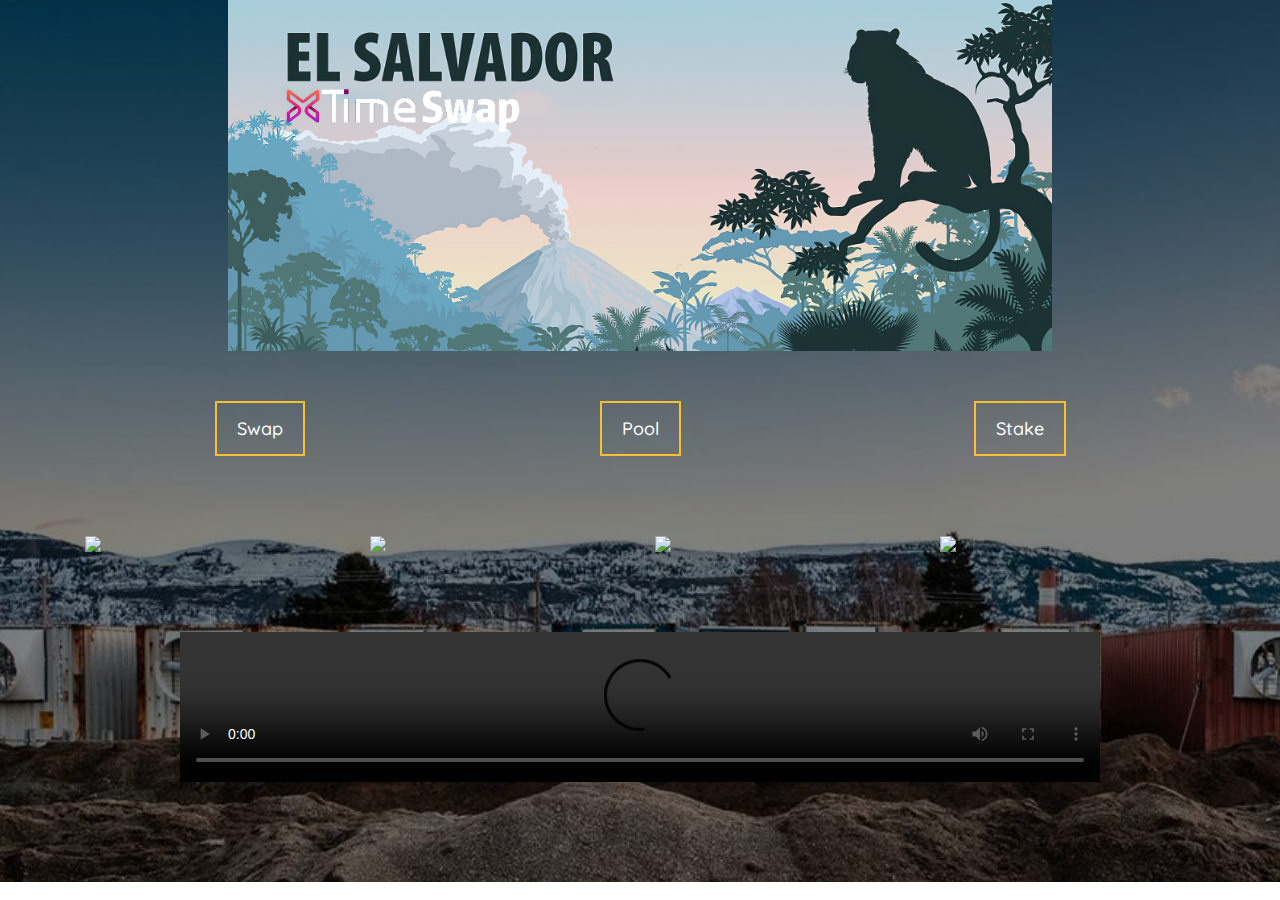
==== commit caaced45: "(feat): add red border for old xtime stake" ====
--- a/XTimeSwap/index.html
+++ b/XTimeSwap/index.html
@@ -356,53 +356,6 @@
 								<!--</div>-->
 								<div class="stake-detail-item">
 									<p class="detail-item-title color-white">Total Staked XTime</p>
-									<p class="detail-item-info color-white" id="xtime-stake-total">Loading...</p>
-								</div>
-								<div class="stake-detail-item detail-btn">
-									Details
-								</div>
-								<div class="tag">
-									Old
-								</div>
-							</div>
-							<div class="stake-detail-info">
-								<div class="stake-detail-info-item">
-									<div>
-										<p class="stake-earned-label">BTC Earned:</p>
-										<p id="stake-xtime-earned-result">0</p>
-										<!--<p id="stake-earned-money">0.00~ USD</p>-->
-									</div>
-									<button class="btn btn-primary btn-sm" id="confirm-xtime-harvest">Harvest</button>
-								</div>
-								<div class="stake-detail-info-item">
-									<div>
-										<p class="stake-staked-label">XTime Staked</p>
-										<p id="stake-xtime-staked-result">0</p>
-									</div>
-									<div>
-										<button class="btn btn-primary btn-sm" id="btn-enable-stake-xtime">Enable
-										</button>
-										<button class="btn btn-primary btn-sm" id="btn-reduce-stake-xtime">-</button>
-										<button class="btn btn-primary btn-sm" id="btn-increase-stake-xtime">+</button>
-									</div>
-								</div>
-							</div>
-						</div>
-						<div class="stake-container">
-							<div class="stake-detail with-tag">
-								<div class="stake-detail-item">
-									<img class="coin-icon" src="assets/icon/xtime.png">
-								</div>
-								<div class="stake-detail-item">
-									<p class="detail-item-title color-white">XTime</p>
-									<p class="detail-item-info color-blue">Earn BTC</p>
-								</div>
-								<!--<div class="stake-detail-item">-->
-								<!--	<p class="detail-item-title color-white">APR</p>-->
-								<!--	<p class="detail-item-info color-white">Coming soon</p>-->
-								<!--</div>-->
-								<div class="stake-detail-item">
-									<p class="detail-item-title color-white">Total Staked XTime</p>
 									<p class="detail-item-info color-white" id="new-xtime-stake-total">Loading...</p>
 								</div>
 								<div class="stake-detail-item detail-btn">
@@ -435,6 +388,53 @@
 								</div>
 							</div>
 						</div>
+                        <div class="stake-container old">
+                            <div class="stake-detail with-tag">
+                                <div class="stake-detail-item">
+                                    <img class="coin-icon" src="assets/icon/xtime.png">
+                                </div>
+                                <div class="stake-detail-item">
+                                    <p class="detail-item-title color-white">XTime</p>
+                                    <p class="detail-item-info color-blue">Earn BTC</p>
+                                </div>
+                                <!--<div class="stake-detail-item">-->
+                                <!--	<p class="detail-item-title color-white">APR</p>-->
+                                <!--	<p class="detail-item-info color-white">Coming soon</p>-->
+                                <!--</div>-->
+                                <div class="stake-detail-item">
+                                    <p class="detail-item-title color-white">Total Staked XTime</p>
+                                    <p class="detail-item-info color-white" id="xtime-stake-total">Loading...</p>
+                                </div>
+                                <div class="stake-detail-item detail-btn">
+                                    Details
+                                </div>
+                                <div class="tag">
+                                    Old
+                                </div>
+                            </div>
+                            <div class="stake-detail-info">
+                                <div class="stake-detail-info-item">
+                                    <div>
+                                        <p class="stake-earned-label">BTC Earned:</p>
+                                        <p id="stake-xtime-earned-result">0</p>
+                                        <!--<p id="stake-earned-money">0.00~ USD</p>-->
+                                    </div>
+                                    <button class="btn btn-primary btn-sm" id="confirm-xtime-harvest">Harvest</button>
+                                </div>
+                                <div class="stake-detail-info-item">
+                                    <div>
+                                        <p class="stake-staked-label">XTime Staked</p>
+                                        <p id="stake-xtime-staked-result">0</p>
+                                    </div>
+                                    <div>
+                                        <button class="btn btn-primary btn-sm" id="btn-enable-stake-xtime">Enable
+                                        </button>
+                                        <button class="btn btn-primary btn-sm" id="btn-reduce-stake-xtime">-</button>
+                                        <button class="btn btn-primary btn-sm" id="btn-increase-stake-xtime">+</button>
+                                    </div>
+                                </div>
+                            </div>
+                        </div>
 					</div>
 				</div>
 			</div>
--- a/XTimeSwap/src/css/style.css
+++ b/XTimeSwap/src/css/style.css
@@ -533,6 +533,11 @@
 	box-shadow: rgb(0 146 224) 0 0 1.5rem, rgb(0 146 224 / 70%) 0 0 1rem 0 inset;
 }
 
+.old .stake-detail {
+    border: 1px solid rgb(255, 0, 0);
+    box-shadow: rgb(255, 0, 0) 0 0 1.5rem, rgba(255, 0, 0, 0.7) 0 0 1rem 0 inset;
+}
+
 .stake-detail-item {
 	height: 60px;
 	padding: 10px 0;
@@ -563,12 +568,13 @@
 	font-size: 14px;
 	line-height: 40px;
 	cursor: pointer;
+    padding-right: 40px;
 }
 
 .stake-detail-info {
 	display: none;
 	justify-content: space-between;
-	width: 530px;
+	width: 720px;
 	margin: 10px auto;
 }
 
@@ -580,7 +586,7 @@
 	display: flex;
 	align-items: center;
 	justify-content: space-between;
-	width: 250px;
+	width: 350px;
 	height: 60px;
 	padding: 0 10px;
 	color: white;
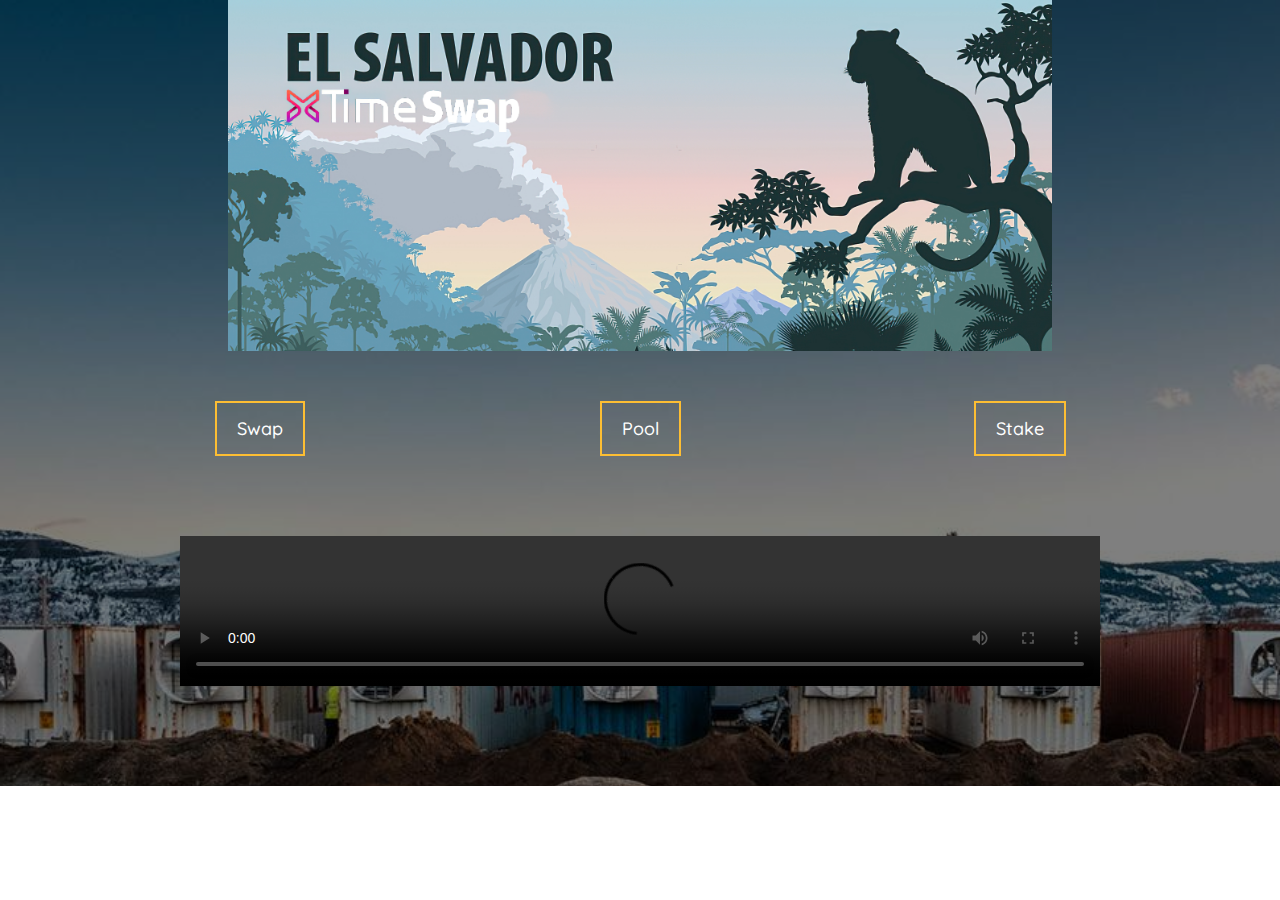
==== commit 1015a7bc: "(super stake): finish the super stake" ====
--- a/XTimeSwap/index.html
+++ b/XTimeSwap/index.html
@@ -68,12 +68,6 @@
 				</div>
 			</div>
 			<div class="index-container">
-				<div class="row show-photo">
-					<img src="../img/countdown/P1.jpg" class="col-md-3 col-sm-6">
-					<img src="../img/countdown/P2.jpg" class="col-md-3 col-sm-6">
-					<img src="../img/countdown/P3.jpg" class="col-md-3 col-sm-6">
-					<img src="../img/countdown/P4.jpg" class="col-md-3 col-sm-6">
-				</div>
 				<div style="margin-top: 80px" class="row">
 					<video controls="controls" class="col col-md-10 offset-md-1" loop="loop">
 						<source src="../img/countdown/v1.mp4" type="video/mp4" />
@@ -307,10 +301,10 @@
 									<p class="detail-item-title color-white">XTime-BNB</p>
 									<p class="detail-item-info color-blue">Earn BTC</p>
 								</div>
-								<!--<div class="stake-detail-item">-->
-								<!--	<p class="detail-item-title color-white">APR</p>-->
-								<!--	<p class="detail-item-info color-white">Loading...</p>-->
-								<!--</div>-->
+								<div class="stake-detail-item">
+									<p class="detail-item-title color-white">APR</p>
+									<p class="detail-item-info color-white" id="stake-pair-arp">Loading...</p>
+								</div>
 								<div class="stake-detail-item">
 									<p class="detail-item-title color-white">Total Staked BNB</p>
 									<p class="detail-item-info color-white" id="stake-total">Loading...</p>
@@ -341,7 +335,53 @@
 								</div>
 							</div>
 						</div>
-						<div class="stake-container">
+                        <div class="stake-container">
+                            <div class="stake-detail with-tag">
+                                <div class="stake-detail-item">
+                                    <img class="coin-icon" src="assets/icon/xtime.png">
+                                </div>
+                                <div class="stake-detail-item">
+                                    <p class="detail-item-title color-white">XTime</p>
+                                    <p class="detail-item-info color-blue">Earn BTC</p>
+                                </div>
+                                <div class="stake-detail-item">
+                                    <p class="detail-item-title color-white">APR</p>
+                                    <p class="detail-item-info color-white" id="stake-super-xtime-arp">Loading...</p>
+                                </div>
+                                <div class="stake-detail-item">
+                                    <p class="detail-item-title color-white">Total Staked XTime</p>
+                                    <p class="detail-item-info color-white" id="super-xtime-stake-total">Loading...</p>
+                                </div>
+                                <div class="stake-detail-item detail-btn">
+                                    Details
+                                </div>
+                                <div class="tag new">
+                                    Volcano mining
+                                </div>
+                            </div>
+                            <div class="stake-detail-info">
+                                <div class="stake-detail-info-item">
+                                    <div>
+                                        <p class="stake-earned-label">BTC Earned:</p>
+                                        <p id="super-stake-xtime-earned-result">0</p>
+                                    </div>
+                                    <button class="btn btn-primary btn-sm" id="super-confirm-xtime-harvest">Harvest</button>
+                                </div>
+                                <div class="stake-detail-info-item">
+                                    <div>
+                                        <p class="stake-staked-label">XTime Staked</p>
+                                        <p id="super-stake-xtime-staked-result">0</p>
+                                    </div>
+                                    <div>
+                                        <button class="btn btn-primary btn-sm" id="super-btn-enable-stake-xtime">Enable
+                                        </button>
+                                        <button class="btn btn-primary btn-sm" id="super-btn-reduce-stake-xtime">-</button>
+                                        <button class="btn btn-primary btn-sm" id="super-btn-increase-stake-xtime">+</button>
+                                    </div>
+                                </div>
+                            </div>
+                        </div>
+						<div class="stake-container old">
 							<div class="stake-detail with-tag">
 								<div class="stake-detail-item">
 									<img class="coin-icon" src="assets/icon/xtime.png">
@@ -350,10 +390,10 @@
 									<p class="detail-item-title color-white">XTime</p>
 									<p class="detail-item-info color-blue">Earn BTC</p>
 								</div>
-								<!--<div class="stake-detail-item">-->
-								<!--	<p class="detail-item-title color-white">APR</p>-->
-								<!--	<p class="detail-item-info color-white">Coming soon</p>-->
-								<!--</div>-->
+								<div class="stake-detail-item">
+									<p class="detail-item-title color-white">APR</p>
+									<p class="detail-item-info color-white" id="stake-new-xtime-arp">Loading...</p>
+								</div>
 								<div class="stake-detail-item">
 									<p class="detail-item-title color-white">Total Staked XTime</p>
 									<p class="detail-item-info color-white" id="new-xtime-stake-total">Loading...</p>
@@ -361,8 +401,8 @@
 								<div class="stake-detail-item detail-btn">
 									Details
 								</div>
-								<div class="tag new">
-									New
+								<div class="tag">
+                                    Chain mining
 								</div>
 							</div>
 							<div class="stake-detail-info">
@@ -397,10 +437,10 @@
                                     <p class="detail-item-title color-white">XTime</p>
                                     <p class="detail-item-info color-blue">Earn BTC</p>
                                 </div>
-                                <!--<div class="stake-detail-item">-->
-                                <!--	<p class="detail-item-title color-white">APR</p>-->
-                                <!--	<p class="detail-item-info color-white">Coming soon</p>-->
-                                <!--</div>-->
+                                <div class="stake-detail-item">
+                                	<p class="detail-item-title color-white">APR</p>
+                                	<p class="detail-item-info color-white" id="stake-old-xtime-arp">Loading...</p>
+                                </div>
                                 <div class="stake-detail-item">
                                     <p class="detail-item-title color-white">Total Staked XTime</p>
                                     <p class="detail-item-info color-white" id="xtime-stake-total">Loading...</p>
@@ -409,7 +449,7 @@
                                     Details
                                 </div>
                                 <div class="tag">
-                                    Old
+                                    Chain mining
                                 </div>
                             </div>
                             <div class="stake-detail-info">
@@ -563,7 +603,6 @@
 			</div>
 		</div>
 
-
 		<div class="modal" id="new-change-xtime-stake" data-backdrop="static" data-keyboard="false" tabindex="-1"
 			 aria-labelledby="staticBackdropLabel" aria-hidden="true">
 			<div class="modal-dialog modal-dialog-centered">
@@ -600,6 +639,43 @@
 				</div>
 			</div>
 		</div>
+
+        <div class="modal" id="super-change-xtime-stake" data-backdrop="static" data-keyboard="false" tabindex="-1"
+             aria-labelledby="staticBackdropLabel" aria-hidden="true">
+            <div class="modal-dialog modal-dialog-centered">
+                <div class="modal-content">
+                    <div class="modal-header">
+                        <h5 class="modal-title" id="super-change-xtime-stake-title">Change Stake</h5>
+                        <button type="button" class="close" data-dismiss="modal" aria-label="Close">
+                            <span aria-hidden="true">&times;</span>
+                        </button>
+                    </div>
+                    <div class="modal-body">
+                        <div class="swap-input">
+                            <p class="input-label">Stake</p>
+                            <p class="input-label float-right hide" id="super-balance-change-xtime-stake">Balance:
+                                0.165578</p>
+                            <div class="input-body">
+                                <input class="token-amount-input" inputmode="decimal"
+                                       autocorrect="off" type="number" pattern="^[0-9]*[.,]?[0-9]*$"
+                                       placeholder="0.0" minlength="1" maxlength="79" id="super-input-change-xtime-stake">
+                            </div>
+                            <div class="form-item change-stake-buttons">
+                                <button class="btn-percent" id="super-change-xtime-stake-btn-percent-25">25%</button>
+                                <button class="btn-percent" id="super-change-xtime-stake-btn-percent-50">50%</button>
+                                <button class="btn-percent" id="super-change-xtime-stake-btn-percent-75">75%</button>
+                                <button class="btn-percent" id="super-change-xtime-stake-btn-percent-100">100%</button>
+                            </div>
+
+                            <div style="padding: 30px 15px 30px 15px">
+                                <button class="btn btn-lg btn-primary" disabled id="super-confirm-change-xtime-stake">Confirm
+                                </button>
+                            </div>
+                        </div>
+                    </div>
+                </div>
+            </div>
+        </div>
 	</div>
 	<!-- Javascript -->
 	<!--<script src="https://code.jquery.com/jquery-3.4.1.min.js"></script>-->
--- a/XTimeSwap/src/css/style.css
+++ b/XTimeSwap/src/css/style.css
@@ -2,15 +2,15 @@
 /********* General CSS *********/
 /*******************************/
 body {
-	text-align: left;
-	color: #777777;
-	font-weight: 500;
-	font-family: 'Quicksand', sans-serif;
+    text-align: left;
+    color: #777777;
+    font-weight: 500;
+    font-family: 'Quicksand', sans-serif;
 }
 
 #app {
-	background: black url('../../../img/countdown/bg2.png') no-repeat fixed;
-	background-size: cover;
+    background: black url('../../../img/countdown/bg2.png') no-repeat fixed;
+    background-size: cover;
 }
 
 h1,
@@ -19,518 +19,518 @@
 h4,
 h5,
 h6 {
-	color: #4a4c70;
+    color: #4a4c70;
 }
 
 a {
-	color: #4a4c70;
-	transition: .3s;
+    color: #4a4c70;
+    transition: .3s;
 }
 
 a:hover,
 a:active,
 a:focus {
-	color: #FDBE33;
-	outline: none;
-	text-decoration: none;
+    color: #FDBE33;
+    outline: none;
+    text-decoration: none;
 }
 
 .hide {
-	display: none;
+    display: none;
 }
 
 .color-white {
-	color: white;
+    color: white;
 }
 
 .margin-right-20 {
-	margin-right: 20px;
+    margin-right: 20px;
 }
 
 .float-right {
-	float: right;
+    float: right;
 }
 
 .color-blue {
-	color: rgb(29, 162, 231);
+    color: rgb(29, 162, 231);
 }
 
 .btn.btn-custom {
-	padding: 12px 20px;
-	text-align: center;
-	font-size: 18px;
-	font-weight: 500;
-	color: #ffffff;
-	border-radius: 0;
-	border: 2px solid #FDBE33;
-	box-shadow: inset 0 0 0 0 #FDBE33;
-	transition: ease-out 0.3s;
-	-webkit-transition: ease-out 0.3s;
-	-moz-transition: ease-out 0.3s;
+    padding: 12px 20px;
+    text-align: center;
+    font-size: 18px;
+    font-weight: 500;
+    color: #ffffff;
+    border-radius: 0;
+    border: 2px solid #FDBE33;
+    box-shadow: inset 0 0 0 0 #FDBE33;
+    transition: ease-out 0.3s;
+    -webkit-transition: ease-out 0.3s;
+    -moz-transition: ease-out 0.3s;
 }
 
 .btn.btn-custom:hover {
-	color: #20212B;
-	box-shadow: inset 0 0 0 30px #FDBE33;
+    color: #20212B;
+    box-shadow: inset 0 0 0 30px #FDBE33;
 }
 
 .btn:focus,
 .form-control:focus {
-	box-shadow: none;
+    box-shadow: none;
 }
 
 .container-fluid {
-	max-width: 1366px;
+    max-width: 1366px;
 }
 
 [class^="flaticon-"]:before,
 [class*=" flaticon-"]:before,
 [class^="flaticon-"]:after,
 [class*=" flaticon-"]:after {
-	font-size: inherit;
-	margin-left: 0;
+    font-size: inherit;
+    margin-left: 0;
 }
 
 #alert,
 #success-info {
-	position: fixed;
-	z-index: 2;
-	right: 20px;
-	top: 30px;
+    position: fixed;
+    z-index: 2;
+    right: 20px;
+    top: 30px;
 }
 
 /***** Coming Soon *****/
 .coming-soon.container.logo {
-	margin-top: 20px;
+    margin-top: 20px;
 }
 
 .coming-soon {
-	text-align: center;
-	color: #fff;
-	margin: 0 auto 50px;
+    text-align: center;
+    color: #fff;
+    margin: 0 auto 50px;
 }
 
 .coming-soon p {
-	font-size: 45px;
-	font-weight: 700;
-	margin-top: 20px;
-	line-height: 36px;
-	text-shadow: 0 1px 7px rgba(0, 0, 0, .2);
+    font-size: 45px;
+    font-weight: 700;
+    margin-top: 20px;
+    line-height: 36px;
+    text-shadow: 0 1px 7px rgba(0, 0, 0, .2);
 }
 
 .timer {
-	margin-top: 0px;
-	text-shadow: 0 1px 5px rgba(0, 0, 0, .1);
+    margin-top: 0px;
+    text-shadow: 0 1px 5px rgba(0, 0, 0, .1);
 }
 
 .timer .days-wrapper,
 .timer .hours-wrapper,
 .timer .minutes-wrapper,
 .timer .seconds-wrapper {
-	display: inline-block;
-	width: 160px;
-	height: 160px;
-	margin: 0 10px;
-	padding-top: 20px;
-	background: #2d2d2d; /* browsers that don't support rgba */
-	background: rgba(45, 45, 45, .7);
-	font-size: 18px;
-	-moz-border-radius: 80px;
-	-webkit-border-radius: 80px;
-	border-radius: 80px;
+    display: inline-block;
+    width: 160px;
+    height: 160px;
+    margin: 0 10px;
+    padding-top: 20px;
+    background: #2d2d2d; /* browsers that don't support rgba */
+    background: rgba(45, 45, 45, .7);
+    font-size: 18px;
+    -moz-border-radius: 80px;
+    -webkit-border-radius: 80px;
+    border-radius: 80px;
 }
 
 .timer .days-wrapper:hover,
 .timer .hours-wrapper:hover,
 .timer .minutes-wrapper:hover,
 .timer .seconds-wrapper:hover {
-	background: #f3bc25 url(../../assets/img/pattern-2.png);
-	text-shadow: none;
+    background: #f3bc25 url(../../assets/img/pattern-2.png);
+    text-shadow: none;
 }
 
 .timer .days,
 .timer .hours,
 .timer .minutes,
 .timer .seconds {
-	font-size: 80px;
-	line-height: 90px;
+    font-size: 80px;
+    line-height: 90px;
 }
 
 .modal-content {
-	background-color: rgb(39, 38, 44);
-	color: white;
-	border-radius: 30px;
+    background-color: rgb(39, 38, 44);
+    color: white;
+    border-radius: 30px;
 }
 
 .modal-content h5 {
-	color: white;
+    color: white;
 }
 
 .modal-header .close {
-	color: white;
+    color: white;
 }
 
 .modal-header {
-	border-bottom: 1px solid rgb(82, 75, 99)
+    border-bottom: 1px solid rgb(82, 75, 99)
 }
 
 input::-webkit-outer-spin-button,
 input::-webkit-inner-spin-button {
-	-webkit-appearance: none;
+    -webkit-appearance: none;
 }
 
 input[type="number"] {
-	-moz-appearance: textfield;
+    -moz-appearance: textfield;
 }
 
 /***** page main *****/
 .index-container {
-	text-align: center;
-	margin-top: 80px;
+    text-align: center;
+    margin-top: 80px;
 }
 
 .swap-container {
-	text-align: left;
-	margin-top: 80px;
-	padding-bottom: 100px;
+    text-align: left;
+    margin-top: 80px;
+    padding-bottom: 100px;
 }
 
 .window {
-	width: 100%;
-	margin: 0 auto;
+    width: 100%;
+    margin: 0 auto;
 }
 
 @media (min-width: 992px) {
-	.window {
-		width: 436px;
-		margin: 0 auto;
-	}
-
-	.swap-container {
-		padding-bottom: 450px;
-	}
+    .window {
+        width: 436px;
+        margin: 0 auto;
+    }
+
+    .swap-container {
+        padding-bottom: 450px;
+    }
 }
 
 .window-body {
-	border-radius: 32px;
-	border: 2px solid rgb(29, 162, 231);
-	box-shadow: rgb(0 146 224) 0px 0px 1.5rem, rgb(0 146 224 / 70%) 0 0 1rem 0 inset;
-	background-color: rgba(1, 1, 1, 0.6);
+    border-radius: 32px;
+    border: 2px solid rgb(29, 162, 231);
+    box-shadow: rgb(0 146 224) 0px 0px 1.5rem, rgb(0 146 224 / 70%) 0 0 1rem 0 inset;
+    background-color: rgba(1, 1, 1, 0.6);
 }
 
 .window-title {
-	display: flex;
-	justify-content: space-between;
-	align-items: center;
-	border-bottom: 1px solid rgb(82, 75, 99);
-	padding: 24px 24px 10px;
+    display: flex;
+    justify-content: space-between;
+    align-items: center;
+    border-bottom: 1px solid rgb(82, 75, 99);
+    padding: 24px 24px 10px;
 }
 
 #btn-exchange {
-	font-size: 25px;
-	cursor: pointer;
-	color: rgb(107, 11, 186);
+    font-size: 25px;
+    cursor: pointer;
+    color: rgb(107, 11, 186);
 }
 
 .swap-window-title-icons {
-	width: 58px;
-	font-size: 23px;
+    width: 58px;
+    font-size: 23px;
 }
 
 .swap-window-title-icons i {
-	cursor: pointer;
-	color: rgb(107, 11, 186);
+    cursor: pointer;
+    color: rgb(107, 11, 186);
 }
 
 .swap-window-title-msg h2 {
-	color: white;
-	font-size: 20px;
+    color: white;
+    font-size: 20px;
 }
 
 .swap-window-title-msg p {
-	margin-bottom: 0;
+    margin-bottom: 0;
 }
 
 .swap-window-body {
-	padding: 24px;
+    padding: 24px;
 }
 
 .swap-input {
-	margin: 20px auto;
-	border-radius: 16px;
-	background-color: rgba(0, 0, 0, 0.6);
-	box-shadow: rgb(74 74 104 / 10%) 0px 2px 2px -1px inset;
+    margin: 20px auto;
+    border-radius: 16px;
+    background-color: rgba(0, 0, 0, 0.6);
+    box-shadow: rgb(74 74 104 / 10%) 0px 2px 2px -1px inset;
 }
 
 .input-label {
-	display: inline-block;
-	padding: 0.75rem 1rem 0;
-	color: rgb(234, 226, 252);
-	text-align: left;
-	font-weight: 400;
-	line-height: 1.5;
-	font-size: 14px;
+    display: inline-block;
+    padding: 0.75rem 1rem 0;
+    color: rgb(234, 226, 252);
+    text-align: left;
+    font-weight: 400;
+    line-height: 1.5;
+    font-size: 14px;
 }
 
 .input-body {
-	display: flex;
-	width: 100%;
-	padding: 0.75rem 0.75rem 0.75rem 1rem;
+    display: flex;
+    width: 100%;
+    padding: 0.75rem 0.75rem 0.75rem 1rem;
 }
 
 .input-body input {
-	flex: 1;
-	color: rgb(234, 226, 252);
-	font-weight: 500;
-	outline: none;
-	border: none;
-	background-color: transparent;
-	font-size: 16px;
-	white-space: nowrap;
-	overflow: hidden;
-	text-overflow: ellipsis;
-	padding: 0;
+    flex: 1;
+    color: rgb(234, 226, 252);
+    font-weight: 500;
+    outline: none;
+    border: none;
+    background-color: transparent;
+    font-size: 16px;
+    white-space: nowrap;
+    overflow: hidden;
+    text-overflow: ellipsis;
+    padding: 0;
 }
 
 .input-body input::placeholder {
-	color: #2b6bd5;
-	font-weight: 500;
+    color: #2b6bd5;
+    font-weight: 500;
 }
 
 .input-body button {
-	align-items: center;
-	height: 34px;
-	font-size: 16px;
-	font-weight: 500;
-	background-color: transparent;
-	color: rgb(234, 226, 252);
-	border-radius: 12px;
-	outline: none;
-	cursor: pointer;
-	user-select: none;
-	border: none;
-	padding: 0 0.5rem;
+    align-items: center;
+    height: 34px;
+    font-size: 16px;
+    font-weight: 500;
+    background-color: transparent;
+    color: rgb(234, 226, 252);
+    border-radius: 12px;
+    outline: none;
+    cursor: pointer;
+    user-select: none;
+    border: none;
+    padding: 0 0.5rem;
 }
 
 .token-icon {
-	width: 24px;
-	height: 24px;
-	box-shadow: rgb(0 0 0 / 8%) 0px 6px 10px;
-	border-radius: 24px;
+    width: 24px;
+    height: 24px;
+    box-shadow: rgb(0 0 0 / 8%) 0px 6px 10px;
+    border-radius: 24px;
 }
 
 .swap-wallet {
-	border-radius: 16px;
-	width: 100%;
+    border-radius: 16px;
+    width: 100%;
 }
 
 #btn-join-poll {
-	border-radius: 16px;
-	margin: 10px 0;
+    border-radius: 16px;
+    margin: 10px 0;
 }
 
 .swap-notes {
-	width: 400px;
-	margin: 20px auto;
-	padding: 24px;
-	position: relative;
-	color: white;
-	background-color: rgb(39, 38, 44);
-	border-radius: 32px;
-	box-shadow: rgb(25 19 38 / 10%) 0px 2px 12px -8px, rgb(25 19 38 / 5%) 0px 1px 1px;
-	font-size: 14px;
+    width: 400px;
+    margin: 20px auto;
+    padding: 24px;
+    position: relative;
+    color: white;
+    background-color: rgb(39, 38, 44);
+    border-radius: 32px;
+    box-shadow: rgb(25 19 38 / 10%) 0px 2px 12px -8px, rgb(25 19 38 / 5%) 0px 1px 1px;
+    font-size: 14px;
 }
 
 .swap-notes-label {
-	display: inline-block;
-	margin-bottom: 5px;
+    display: inline-block;
+    margin-bottom: 5px;
 }
 
 #swap-notes-price-impact {
-	color: rgb(29, 162, 231)
+    color: rgb(29, 162, 231)
 }
 
 #swap-notes-min-get,
 #swap-notes-price-impact,
 #swap-notes-fee {
-	position: absolute;
-	display: inline-block;
-	right: 24px;
-	text-align: right;
+    position: absolute;
+    display: inline-block;
+    right: 24px;
+    text-align: right;
 }
 
 #history .modal-dialog {
-	text-align: center;
+    text-align: center;
 }
 
 .poll-body,
 .poll-add,
 .poll-remove {
-	padding: 24px;
+    padding: 24px;
 }
 
 .poll-add-title {
-	text-align: center;
+    text-align: center;
 }
 
 .poll-add-title i {
-	float: left;
-	font-size: 24px;
-	color: rgb(107, 11, 186);
-	cursor: pointer;
+    float: left;
+    font-size: 24px;
+    color: rgb(107, 11, 186);
+    cursor: pointer;
 }
 
 .poll-add-title p {
-	color: white;
-	display: inline-block;
-	font-size: 20px;
+    color: white;
+    display: inline-block;
+    font-size: 20px;
 }
 
 .poll-body-header {
-	color: rgb(234, 226, 252);
-	font-size: 16px;
-	font-weight: 400;
-	line-height: 1.5;
+    color: rgb(234, 226, 252);
+    font-size: 16px;
+    font-weight: 400;
+    line-height: 1.5;
 }
 
 .poll-body-content {
-	width: 100%;
-	border: 1px solid rgb(25, 19, 38);
-	background-color: rgb(25, 19, 38);
-	border-radius: 16px;
+    width: 100%;
+    border: 1px solid rgb(25, 19, 38);
+    background-color: rgb(25, 19, 38);
+    border-radius: 16px;
 }
 
 @media (min-width: 992px) {
-	.poll-body-content {
-		padding: 40px;
-		margin: 20px 0;
-	}
+    .poll-body-content {
+        padding: 40px;
+        margin: 20px 0;
+    }
 }
 
 .poll-body-content-detail {
-	margin-bottom: 0;
-	color: rgb(102, 97, 113);
-	font-size: 16px;
-	font-weight: 400;
-	line-height: 1.5;
-	text-align: center;
+    margin-bottom: 0;
+    color: rgb(102, 97, 113);
+    font-size: 16px;
+    font-weight: 400;
+    line-height: 1.5;
+    text-align: center;
 }
 
 .poll-body-info {
-	padding: 0.5rem 0;
-	color: rgb(234, 226, 252);
-	font-weight: 400;
-	line-height: 1.5;
-	font-size: 14px;
+    padding: 0.5rem 0;
+    color: rgb(234, 226, 252);
+    font-weight: 400;
+    line-height: 1.5;
+    font-size: 14px;
 }
 
 .poll-body-liquidity-box {
-	width: 100%;
-	margin: 20px auto;
-	padding: 20px;
-	color: white;
-	border-radius: 16px;
-	background-color: rgba(0, 0, 0, 0.6);
-	box-shadow: rgb(74 74 104 / 10%) 0px 2px 2px -1px inset;
+    width: 100%;
+    margin: 20px auto;
+    padding: 20px;
+    color: white;
+    border-radius: 16px;
+    background-color: rgba(0, 0, 0, 0.6);
+    box-shadow: rgb(74 74 104 / 10%) 0px 2px 2px -1px inset;
 }
 
 .liquidity-title {
-	display: flex;
-	justify-content: space-between;
-	align-items: center;
+    display: flex;
+    justify-content: space-between;
+    align-items: center;
 }
 
 .liquidity-title img {
-	width: 26px;
-	border-radius: 13px;
+    width: 26px;
+    border-radius: 13px;
 }
 
 .liquidity-title h5 {
-	color: white;
-	margin-bottom: 0;
+    color: white;
+    margin-bottom: 0;
 }
 
 .liquidity-detail {
-	display: flex;
-	justify-content: space-between;
-	align-items: center;
+    display: flex;
+    justify-content: space-between;
+    align-items: center;
 }
 
 #liquidity-balance {
-	margin-top: 10px;
-	margin-bottom: 20px;
+    margin-top: 10px;
+    margin-bottom: 20px;
 }
 
 .liquidity-detail p {
-	margin-bottom: 0;
+    margin-bottom: 0;
 }
 
 #btn-remove-liquidity {
-	margin-top: 20px;
+    margin-top: 20px;
 }
 
 .remove-liquidity-buttons {
-	display: flex;
-	justify-content: space-around;
-	padding-bottom: 20px;
+    display: flex;
+    justify-content: space-around;
+    padding-bottom: 20px;
 }
 
 #input-poll-liquidity {
-	width: 320px;
+    width: 320px;
 }
 
 .stake-wrapper {
-	max-width: 100%;
-	padding: 20px;
-	overflow: auto;
+    max-width: 100%;
+    padding: 20px;
+    overflow: auto;
 }
 
 .stake-wrapper::-webkit-scrollbar {
-	width: 7px;
+    width: 7px;
 }
 
 .stake-wrapper::-webkit-scrollbar-thumb {
-	background: rgb(28, 162, 231);
-	border-radius: 7px;
+    background: rgb(28, 162, 231);
+    border-radius: 7px;
 }
 
 .stake-title {
-	font-family: Tahoma, Verdana, Segoe, sans-serif;
-	font-size: 40px;
-	font-weight: 600;
-	text-align: center;
-	text-shadow: rgb(255 255 255) 1px 1px 10px, rgb(204 204 204) 1px 1px 10px;
-	margin-bottom: 10px;
-	margin-top: 30px;
-	color: black;
-	filter: drop-shadow(white 3px 1px 1px);
+    font-family: Tahoma, Verdana, Segoe, sans-serif;
+    font-size: 40px;
+    font-weight: 600;
+    text-align: center;
+    text-shadow: rgb(255 255 255) 1px 1px 10px, rgb(204 204 204) 1px 1px 10px;
+    margin-bottom: 10px;
+    margin-top: 30px;
+    color: black;
+    filter: drop-shadow(white 3px 1px 1px);
 }
 
 .stake-container {
-	width: 800px;
-	border: 0 solid darkgrey;
-	margin: 0 auto 20px;
-	border-radius: 30px;
+    width: 800px;
+    border: 0 solid darkgrey;
+    margin: 0 auto 20px;
+    border-radius: 30px;
 }
 
 .stake-container.open {
-	border: 1px solid darkgrey;
+    border: 1px solid darkgrey;
 }
 
 .stake-detail {
-	display: flex;
-	justify-content: space-between;
-	width: 800px;
-	margin: 0 auto;
-	padding: 10px 20px;
-	border-radius: 30px;
-	border: 1px solid rgb(29, 162, 231);
-	position: relative;
-	bottom: 1px;
-	left: -1px;
-	min-width: 700px;
-	background-color: rgba(1, 1, 1, 0.6);
-	box-shadow: rgb(0 146 224) 0 0 1.5rem, rgb(0 146 224 / 70%) 0 0 1rem 0 inset;
+    display: flex;
+    justify-content: space-between;
+    width: 800px;
+    margin: 0 auto;
+    padding: 10px 20px;
+    border-radius: 30px;
+    border: 1px solid rgb(29, 162, 231);
+    position: relative;
+    bottom: 1px;
+    left: -1px;
+    min-width: 700px;
+    background-color: rgba(1, 1, 1, 0.6);
+    box-shadow: rgb(0 146 224) 0 0 1.5rem, rgb(0 146 224 / 70%) 0 0 1rem 0 inset;
 }
 
 .old .stake-detail {
@@ -539,359 +539,363 @@
 }
 
 .stake-detail-item {
-	height: 60px;
-	padding: 10px 0;
+    height: 60px;
+    padding: 10px 0;
 }
 
 .stake-detail-item .coin-icon {
-	width: 40px;
-	height: 40px;
-	border: 1px solid white;
-	border-radius: 50%;
+    width: 40px;
+    height: 40px;
+    border: 1px solid white;
+    border-radius: 50%;
 }
 
 .detail-item-title {
-	margin: 0;
-	font-size: 16px;
-	font-weight: 600;
-	line-height: 16px;
+    margin: 0;
+    font-size: 16px;
+    font-weight: 600;
+    line-height: 16px;
 }
 
 .detail-item-info {
-	margin: 6px 0 0;
-	font-size: 18px;
-	font-weight: 500;
-	line-height: 18px;
+    margin: 6px 0 0;
+    font-size: 18px;
+    font-weight: 500;
+    line-height: 18px;
 }
 
 .detail-btn {
-	font-size: 14px;
-	line-height: 40px;
-	cursor: pointer;
-    padding-right: 40px;
+    font-size: 14px;
+    line-height: 40px;
+    cursor: pointer;
+    padding-right: 80px;
 }
 
 .stake-detail-info {
-	display: none;
-	justify-content: space-between;
-	width: 720px;
-	margin: 10px auto;
+    display: none;
+    justify-content: space-between;
+    width: 720px;
+    margin: 10px auto;
 }
 
 .stake-container.open .stake-detail-info {
-	display: flex;
+    display: flex;
 }
 
 .stake-detail-info-item {
-	display: flex;
-	align-items: center;
-	justify-content: space-between;
-	width: 350px;
-	height: 60px;
-	padding: 0 10px;
-	color: white;
-	background-color: rgba(1, 1, 1, 0.5);
-	border-radius: 8px;
+    display: flex;
+    align-items: center;
+    justify-content: space-between;
+    width: 350px;
+    height: 60px;
+    padding: 0 10px;
+    color: white;
+    background-color: rgba(1, 1, 1, 0.5);
+    border-radius: 8px;
 }
 
 .stake-detail-info-item p {
-	line-height: 1em;
+    line-height: 1em;
 }
 
 .stake-earned-label {
-	margin: 0;
-	font-size: 14px;
+    margin: 0;
+    font-size: 14px;
 }
 
 #stake-earned-result,
 #stake-xtime-earned-result,
-#new-stake-xtime-earned-result {
-	margin: 0;
-	font-size: 18px;
-	color: rgb(29, 162, 231);
+#new-stake-xtime-earned-result,
+#super-stake-xtime-earned-result {
+    margin: 0;
+    font-size: 18px;
+    color: rgb(29, 162, 231);
 }
 
 #stake-earned-money {
-	margin: 0;
-	font-size: 10px;
+    margin: 0;
+    font-size: 10px;
 }
 
 #stake-staked-result,
 #stake-xtime-staked-result,
-#new-stake-xtime-staked-result {
-	margin: 0;
-	font-size: 20px;
-	color: rgb(29, 162, 231);
+#new-stake-xtime-staked-result,
+#super-stake-xtime-staked-result {
+    margin: 0;
+    font-size: 20px;
+    color: rgb(29, 162, 231);
 }
 
 .stake-staked-label {
-	margin: 0;
-	font-size: 10px;
+    margin: 0;
+    font-size: 10px;
 }
 
 .form-item label {
-	color: rgb(234, 226, 252);
-	font-size: 16px;
-	font-weight: 600;
-	line-height: 1.5
+    color: rgb(234, 226, 252);
+    font-size: 16px;
+    font-weight: 600;
+    line-height: 1.5
 }
 
 .form-item .btn-percent {
-	align-items: center;
-	border: 0;
-	border-radius: 16px;
-	box-shadow: rgb(14 14 44 / 40%) 0px -1px 0px 0px inset;
-	background-color: rgb(53, 53, 71);
-	cursor: pointer;
-	display: inline-flex;
-	font-family: inherit;
-	font-size: 16px;
-	font-weight: 600;
-	-webkit-box-pack: center;
-	justify-content: center;
-	letter-spacing: 0.03em;
-	line-height: 1;
-	opacity: 1;
-	outline: 0;
-	transition: background-color 0.2s ease 0s, opacity 0.2s ease 0s;
-	height: 48px;
-	padding: 0 16px;
-	color: white;
+    align-items: center;
+    border: 0;
+    border-radius: 16px;
+    box-shadow: rgb(14 14 44 / 40%) 0px -1px 0px 0px inset;
+    background-color: rgb(53, 53, 71);
+    cursor: pointer;
+    display: inline-flex;
+    font-family: inherit;
+    font-size: 16px;
+    font-weight: 600;
+    -webkit-box-pack: center;
+    justify-content: center;
+    letter-spacing: 0.03em;
+    line-height: 1;
+    opacity: 1;
+    outline: 0;
+    transition: background-color 0.2s ease 0s, opacity 0.2s ease 0s;
+    height: 48px;
+    padding: 0 16px;
+    color: white;
 }
 
 @media (min-width: 992px) {
-	.form-item .btn-percent {
-		padding: 0 24px;
-	}
+    .form-item .btn-percent {
+        padding: 0 24px;
+    }
 }
 
 .form-item .btn-percent.active {
-	background-color: rgb(29, 162, 231);
+    background-color: rgb(29, 162, 231);
 }
 
 #input-percent {
-	width: calc(100% - 40px);
-	margin-top: 10px;
+    width: calc(100% - 40px);
+    margin-top: 10px;
 }
 
 @media (min-width: 992px) {
-	#input-percent {
-		width: 170px;
-		margin-top: 0;
-	}
+    #input-percent {
+        width: 170px;
+        margin-top: 0;
+    }
 }
 
 .form-item .input-percent {
-	background-color: rgb(72, 63, 90);
-	border: 0;
-	border-radius: 16px;
-	box-shadow: rgb(74 74 104 / 10%) 0px 2px 2px -1px inset;
-	color: rgb(234, 226, 252);
-	display: inline-block;
-	font-size: 16px;
-	height: 48px;
-	outline: 0;
-	padding: 0 16px;
-	margin-right: 10px;
+    background-color: rgb(72, 63, 90);
+    border: 0;
+    border-radius: 16px;
+    box-shadow: rgb(74 74 104 / 10%) 0px 2px 2px -1px inset;
+    color: rgb(234, 226, 252);
+    display: inline-block;
+    font-size: 16px;
+    height: 48px;
+    outline: 0;
+    padding: 0 16px;
+    margin-right: 10px;
 }
 
 .form-item .input-percent:focus:not(:disabled) {
-	box-shadow: rgb(118 69 217) 0px 0px 0px 1px, rgb(118 69 217 / 60%) 0px 0px 0px 4px;
+    box-shadow: rgb(118 69 217) 0px 0px 0px 1px, rgb(118 69 217 / 60%) 0px 0px 0px 4px;
 }
 
 #btn-reduce-stake,
 #btn-increase-stake,
 #btn-reduce-stake-xtime,
 #btn-increase-stake-xtime {
-	width: 31px;
+    width: 31px;
 }
 
 .change-stake-buttons {
-	display: flex;
-	justify-content: space-around;
-	margin-top: 20px;
+    display: flex;
+    justify-content: space-around;
+    margin-top: 20px;
 }
 
 #confirm-change-stake {
-	width: 100%;
+    width: 100%;
 }
 
 .stake-detail.with-tag {
-	overflow: hidden;
-	position: relative;
+    overflow: hidden;
+    position: relative;
 }
 
 .with-tag .tag {
-	color: white;
-	top: 17px;
-	width: 137px;
-	right: -38px;
-	text-align: center;
-	font-weight: bold;
-	background-color: #0c60ee;
-	position: absolute;
-	transform:rotate(45deg);
+    color: white;
+    top: 29px;
+    width: 137px;
+    right: -13px;
+    text-align: center;
+    font-weight: bold;
+    background-color: #0c60ee;
+    position: absolute;
+    font-size: 14px;
+    transform: rotate(45deg);
 }
 
 .tag.new {
-	color: #FDBE33;
-}
+    color: #FDBE33;
+}
+
 /***** Media Queries *****/
 @media (min-width: 768px) and (max-width: 979px) {
-	.logo h1 {
-		padding-left: 0;
-	}
-
-	.call-us p {
-		padding-right: 0;
-	}
-
-	.timer .days-wrapper,
-	.timer .hours-wrapper,
-	.timer .minutes-wrapper,
-	.timer .seconds-wrapper {
-		width: 140px;
-		height: 140px;
-		margin: 0 7px;
-		padding-top: 20px;
-		-moz-border-radius: 70px;
-		-webkit-border-radius: 70px;
-		border-radius: 70px;
-	}
-
-	.timer .days,
-	.timer .hours,
-	.timer .minutes,
-	.timer .seconds {
-		font-size: 60px;
-		line-height: 70px;
-	}
+    .logo h1 {
+        padding-left: 0;
+    }
+
+    .call-us p {
+        padding-right: 0;
+    }
+
+    .timer .days-wrapper,
+    .timer .hours-wrapper,
+    .timer .minutes-wrapper,
+    .timer .seconds-wrapper {
+        width: 140px;
+        height: 140px;
+        margin: 0 7px;
+        padding-top: 20px;
+        -moz-border-radius: 70px;
+        -webkit-border-radius: 70px;
+        border-radius: 70px;
+    }
+
+    .timer .days,
+    .timer .hours,
+    .timer .minutes,
+    .timer .seconds {
+        font-size: 60px;
+        line-height: 70px;
+    }
 }
 
 @media (min-width: 576px) and (max-width: 767px) {
-	body {
-		padding-left: 0;
-		padding-right: 0;
-	}
-
-	.logo h1 {
-		padding-left: 0;
-		text-align: center;
-	}
-
-	.call-us {
-		padding-bottom: 7px;
-		text-align: center;
-	}
-
-	.call-us p {
-		padding-right: 0;
-	}
-
-	.inner-bg {
-		padding: 0px 0 50px 0;
-	}
-
-	.coming-soon h2 {
-		font-size: 36px;
-		padding: 0 20px;
-	}
-
-	.coming-soon p {
-		font-size: 30px;
-		/* padding: 0 20px; */
-	}
-
-	.timer .days-wrapper,
-	.timer .hours-wrapper,
-	.timer .minutes-wrapper,
-	.timer .seconds-wrapper {
-		width: 140px;
-		height: 140px;
-		margin: 7px;
-		padding-top: 20px;
-		-moz-border-radius: 70px;
-		-webkit-border-radius: 70px;
-		border-radius: 70px;
-	}
-
-	.timer .days,
-	.timer .hours,
-	.timer .minutes,
-	.timer .seconds {
-		font-size: 60px;
-		line-height: 70px;
-	}
+    body {
+        padding-left: 0;
+        padding-right: 0;
+    }
+
+    .logo h1 {
+        padding-left: 0;
+        text-align: center;
+    }
+
+    .call-us {
+        padding-bottom: 7px;
+        text-align: center;
+    }
+
+    .call-us p {
+        padding-right: 0;
+    }
+
+    .inner-bg {
+        padding: 0px 0 50px 0;
+    }
+
+    .coming-soon h2 {
+        font-size: 36px;
+        padding: 0 20px;
+    }
+
+    .coming-soon p {
+        font-size: 30px;
+        /* padding: 0 20px; */
+    }
+
+    .timer .days-wrapper,
+    .timer .hours-wrapper,
+    .timer .minutes-wrapper,
+    .timer .seconds-wrapper {
+        width: 140px;
+        height: 140px;
+        margin: 7px;
+        padding-top: 20px;
+        -moz-border-radius: 70px;
+        -webkit-border-radius: 70px;
+        border-radius: 70px;
+    }
+
+    .timer .days,
+    .timer .hours,
+    .timer .minutes,
+    .timer .seconds {
+        font-size: 60px;
+        line-height: 70px;
+    }
 }
 
 @media (max-width: 576px) {
-	body {
-		padding-left: 0;
-		padding-right: 0;
-	}
-
-	.logo h1 {
-		padding-left: 0;
-		text-align: center;
-	}
-
-	.call-us {
-		padding-bottom: 7px;
-		text-align: center;
-	}
-
-	.call-us p {
-		padding-right: 0;
-	}
-
-	.inner-bg {
-		padding: 0px 0 50px 0;
-	}
-
-	.coming-soon h2 {
-		font-size: 36px;
-		padding: 0 20px;
-	}
-
-	.coming-soon p {
-		padding: 0;
-		font-size: 25px;
-	}
-
-	/* .timer div:nth-child(2){
-		padding: 0;
-	} */
-	.timer .days-wrapper,
-	.timer .hours-wrapper,
-	.timer .minutes-wrapper,
-	.timer .seconds-wrapper {
-		width: 70px;
-		height: 70px;
-		font-size: 10px;
-		padding-top: 10px;
-		-moz-border-radius: 35px;
-		-webkit-border-radius: 35px;
-		border-radius: 35px;
-	}
-
-	.timer .days,
-	.timer .hours,
-	.timer .minutes,
-	.timer .seconds {
-		font-size: 30px;
-		line-height: 30px;
-	}
-
-	.final-day {
-		margin-top: 40px;
-	}
-
-	.show-photo img {
-		margin-top: 20px;
-	}
-
-	.button-3 {
-		margin-top: 180px;
-	}
-}
-
+    body {
+        padding-left: 0;
+        padding-right: 0;
+    }
+
+    .logo h1 {
+        padding-left: 0;
+        text-align: center;
+    }
+
+    .call-us {
+        padding-bottom: 7px;
+        text-align: center;
+    }
+
+    .call-us p {
+        padding-right: 0;
+    }
+
+    .inner-bg {
+        padding: 0px 0 50px 0;
+    }
+
+    .coming-soon h2 {
+        font-size: 36px;
+        padding: 0 20px;
+    }
+
+    .coming-soon p {
+        padding: 0;
+        font-size: 25px;
+    }
+
+    /* .timer div:nth-child(2){
+        padding: 0;
+    } */
+    .timer .days-wrapper,
+    .timer .hours-wrapper,
+    .timer .minutes-wrapper,
+    .timer .seconds-wrapper {
+        width: 70px;
+        height: 70px;
+        font-size: 10px;
+        padding-top: 10px;
+        -moz-border-radius: 35px;
+        -webkit-border-radius: 35px;
+        border-radius: 35px;
+    }
+
+    .timer .days,
+    .timer .hours,
+    .timer .minutes,
+    .timer .seconds {
+        font-size: 30px;
+        line-height: 30px;
+    }
+
+    .final-day {
+        margin-top: 40px;
+    }
+
+    .show-photo img {
+        margin-top: 20px;
+    }
+
+    .button-3 {
+        margin-top: 180px;
+    }
+}
+
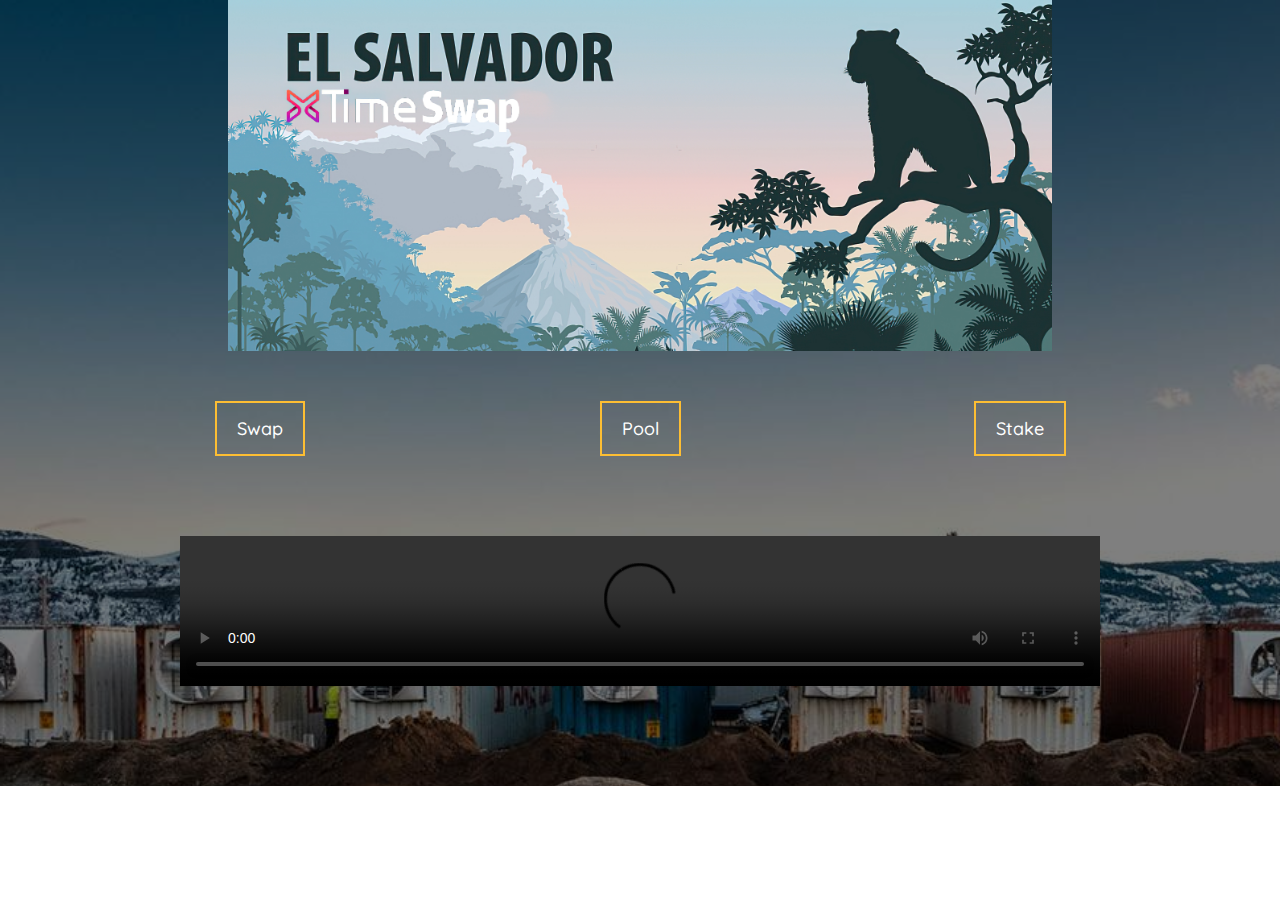
==== commit 00b6121a: "(feat): add system upgrading for xtime farm" ====
--- a/XTimeSwap/index.html
+++ b/XTimeSwap/index.html
@@ -289,7 +289,10 @@
 					</div>
 				</div>
 				<div id="stake-window">
-					<div class="stake-title">XTime FARMS</div>
+					<div class="stake-title">
+						XTime FARMS
+						<p class="sub-title">(System upgrading...)</p>
+					</div>
 					<div class="stake-wrapper">
 						<div class="stake-container">
 							<div class="stake-detail">
--- a/XTimeSwap/src/css/style.css
+++ b/XTimeSwap/src/css/style.css
@@ -504,6 +504,10 @@
     margin-top: 30px;
     color: black;
     filter: drop-shadow(white 3px 1px 1px);
+}
+
+.sub-title {
+    font-size: 24px;
 }
 
 .stake-container {
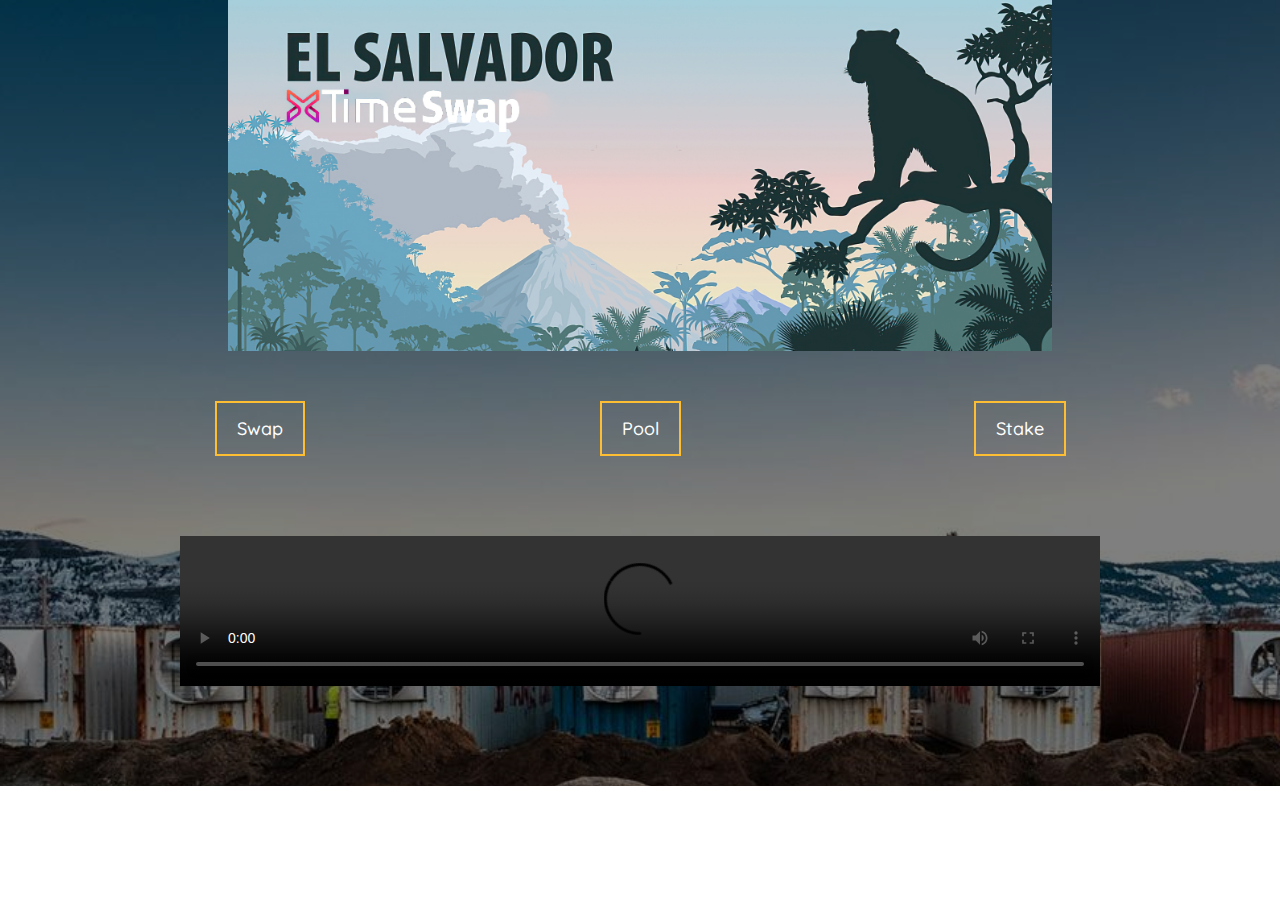
==== commit 282f5eb5: "(feat):add bicity link" ====
--- a/XTimeSwap/index.html
+++ b/XTimeSwap/index.html
@@ -478,6 +478,9 @@
                                 </div>
                             </div>
                         </div>
+					</div>
+					<div style="text-align: center">
+						<a class="link-bit-city" href="https://bitcity.space/" target="_blank">Enter the BITCITY</a>
 					</div>
 				</div>
 			</div>
--- a/XTimeSwap/src/css/style.css
+++ b/XTimeSwap/src/css/style.css
@@ -744,6 +744,12 @@
     color: #FDBE33;
 }
 
+.link-bit-city {
+    text-align: center;
+    font-size: 30px;
+    color: wheat;
+}
+
 /***** Media Queries *****/
 @media (min-width: 768px) and (max-width: 979px) {
     .logo h1 {
